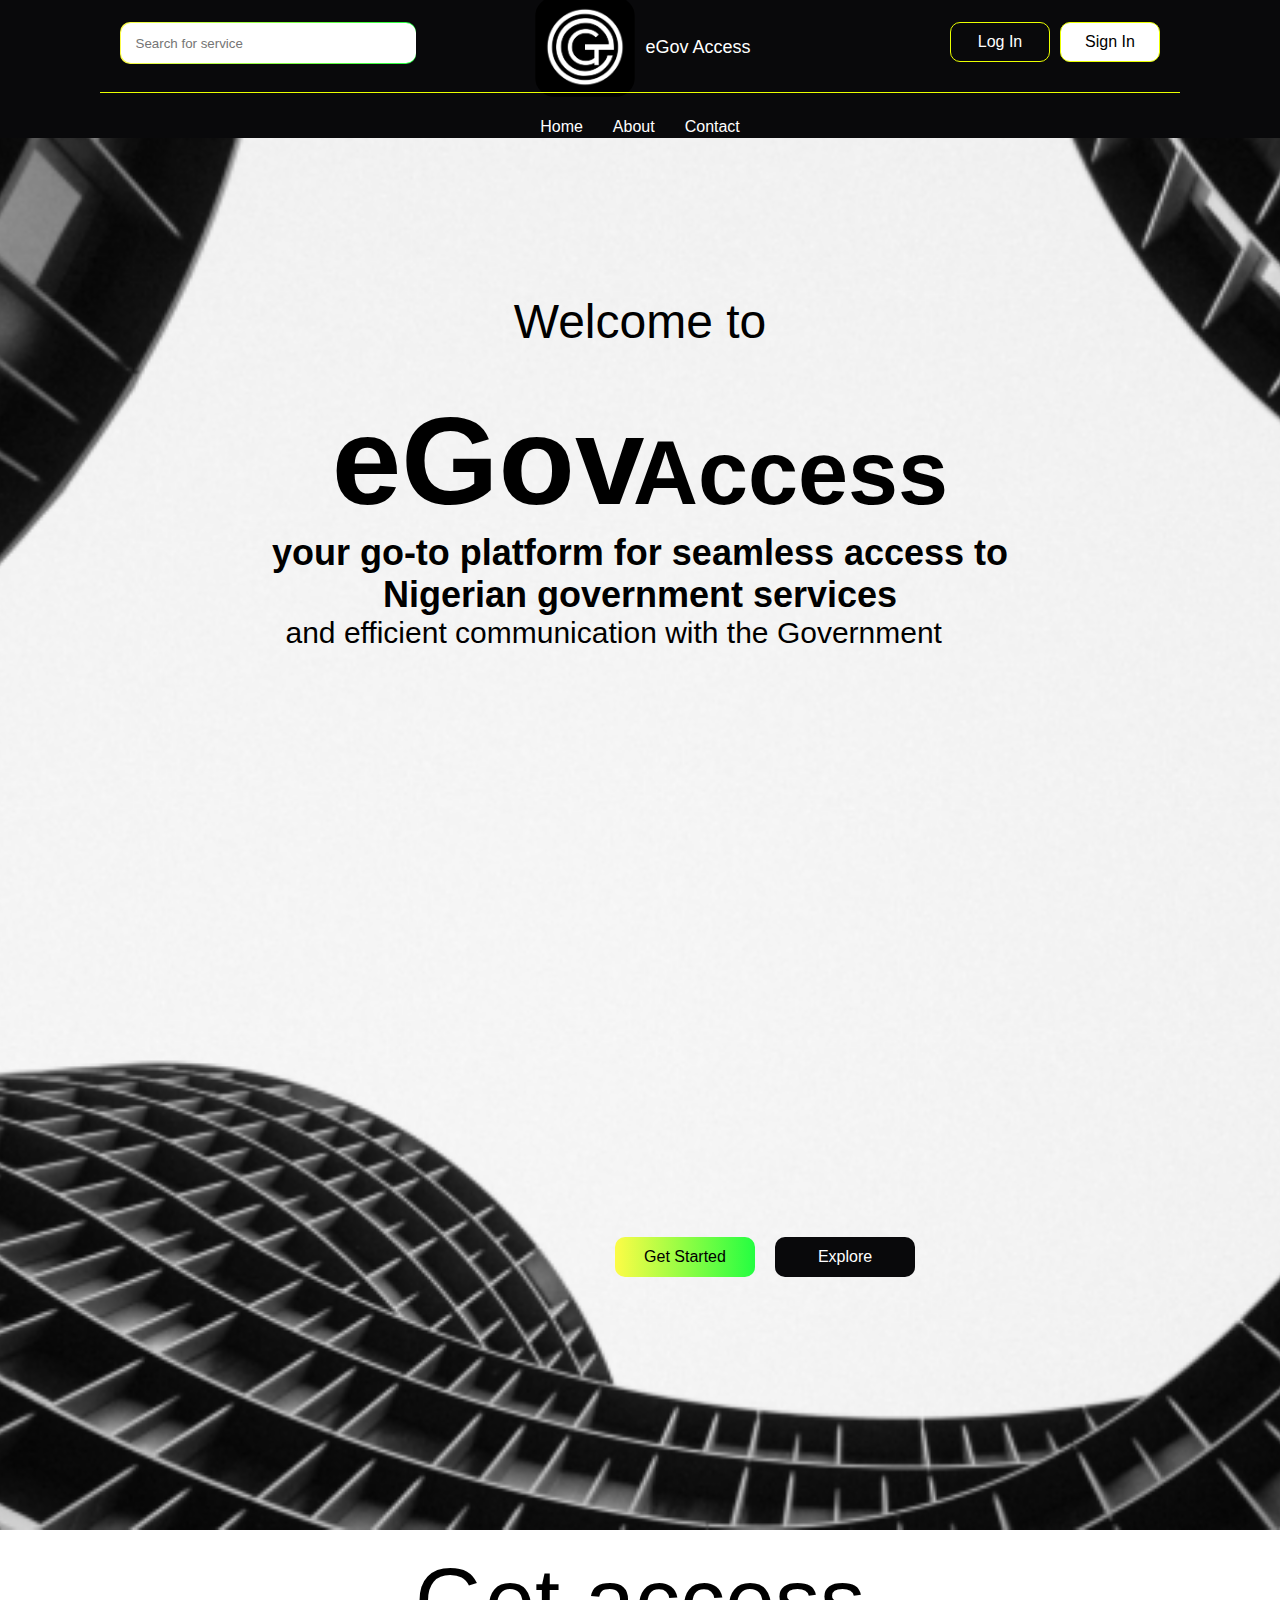
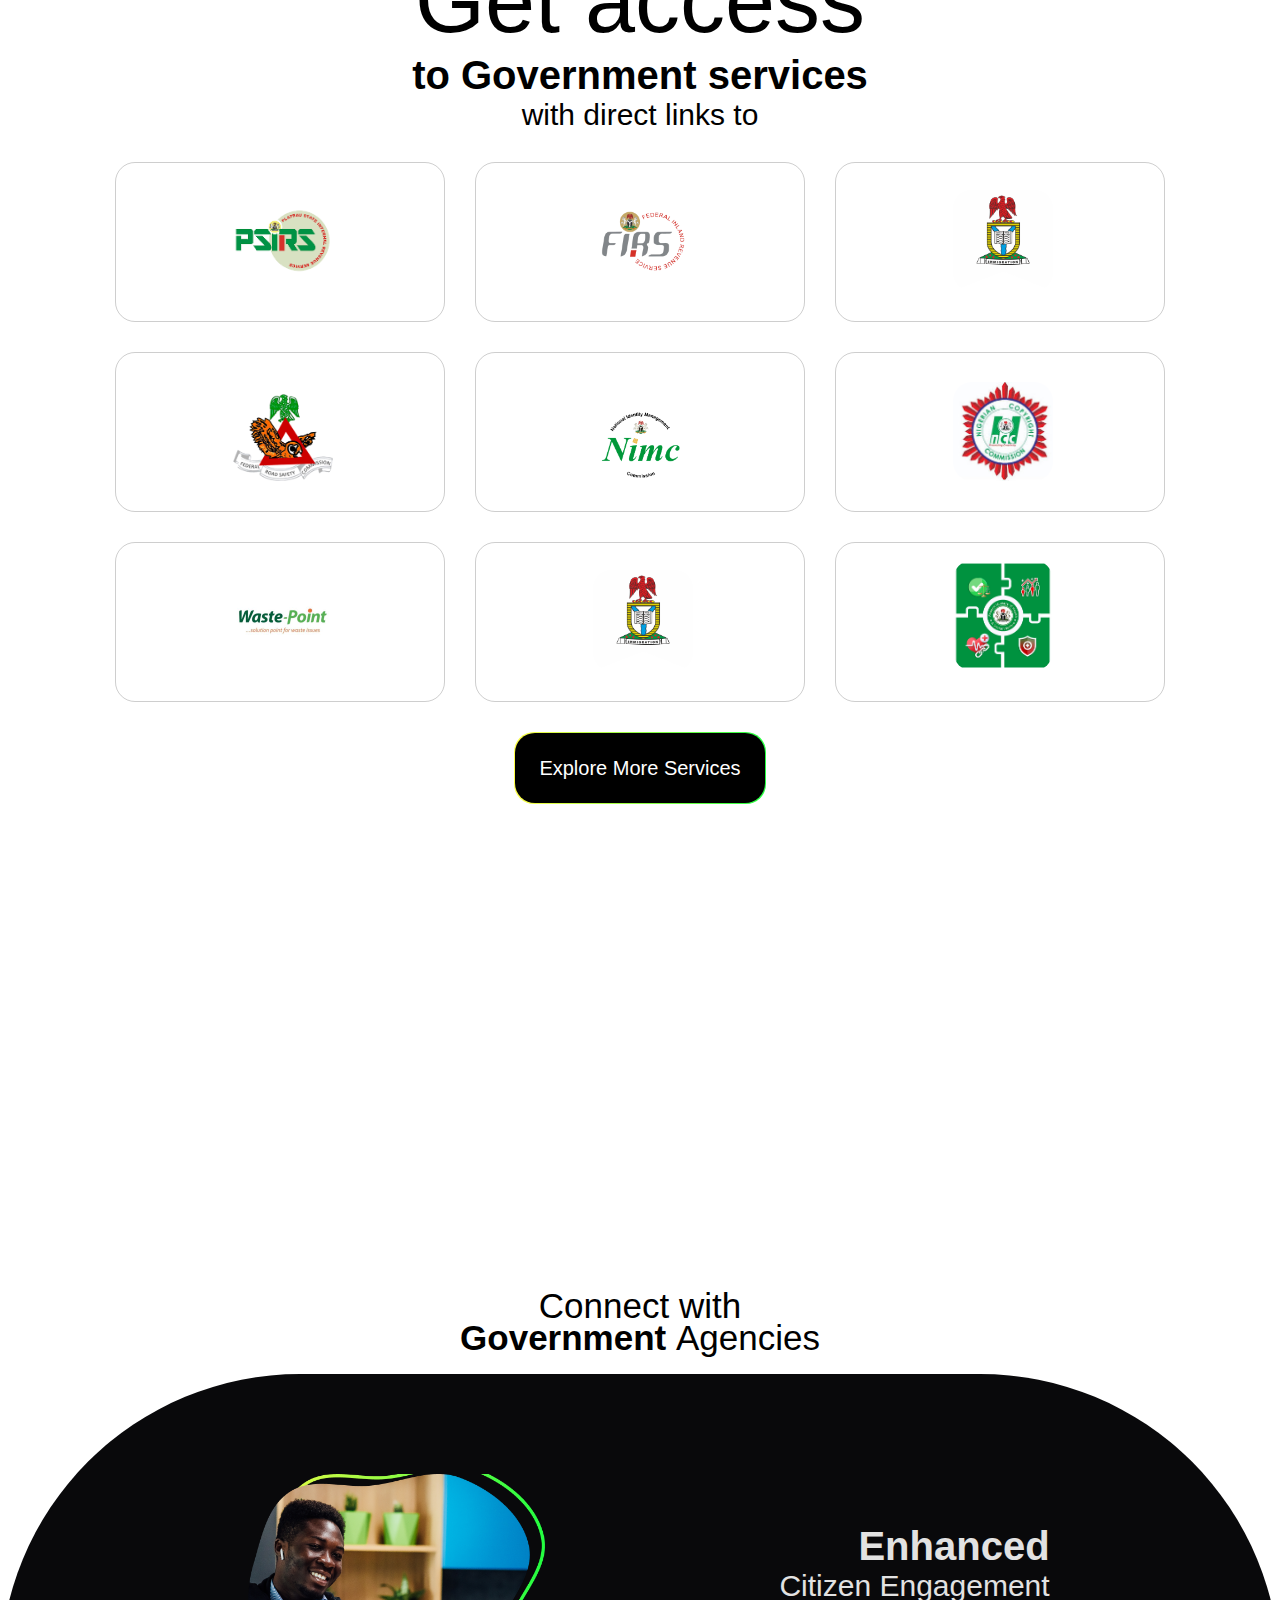
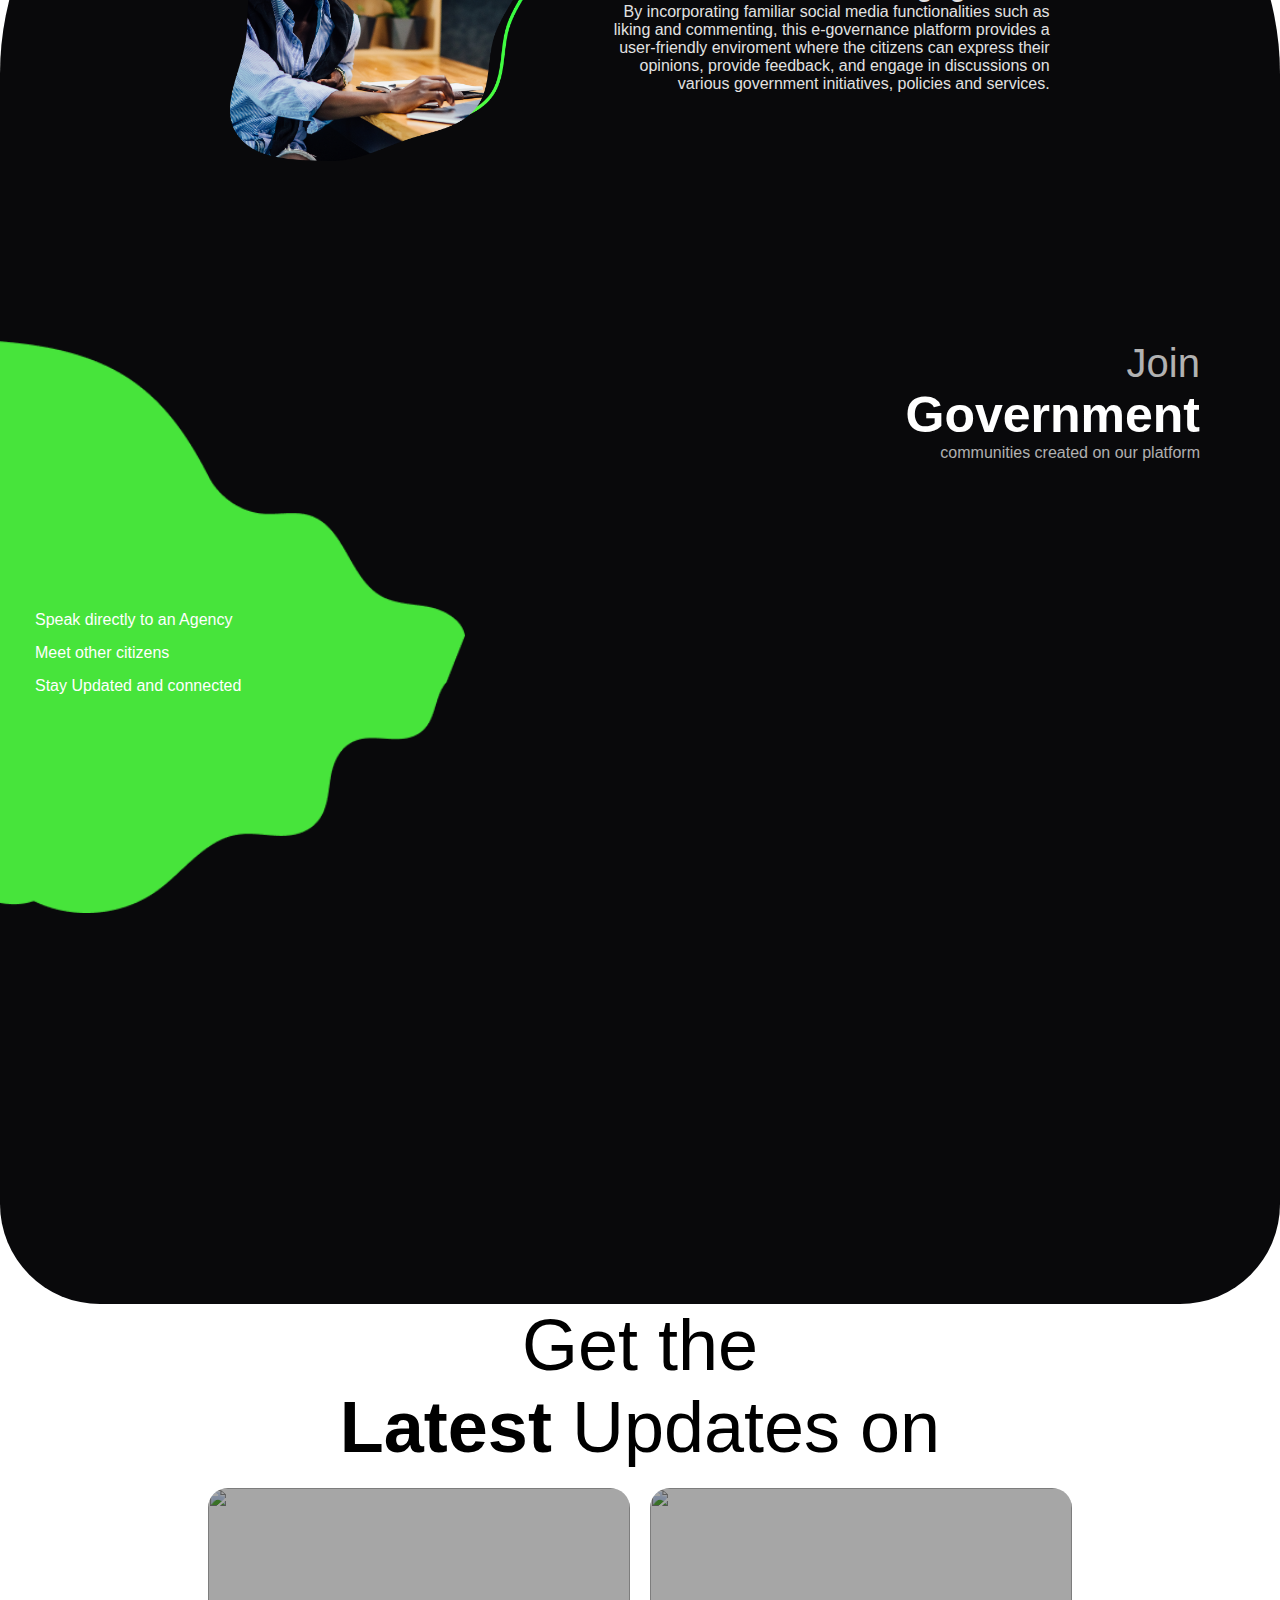
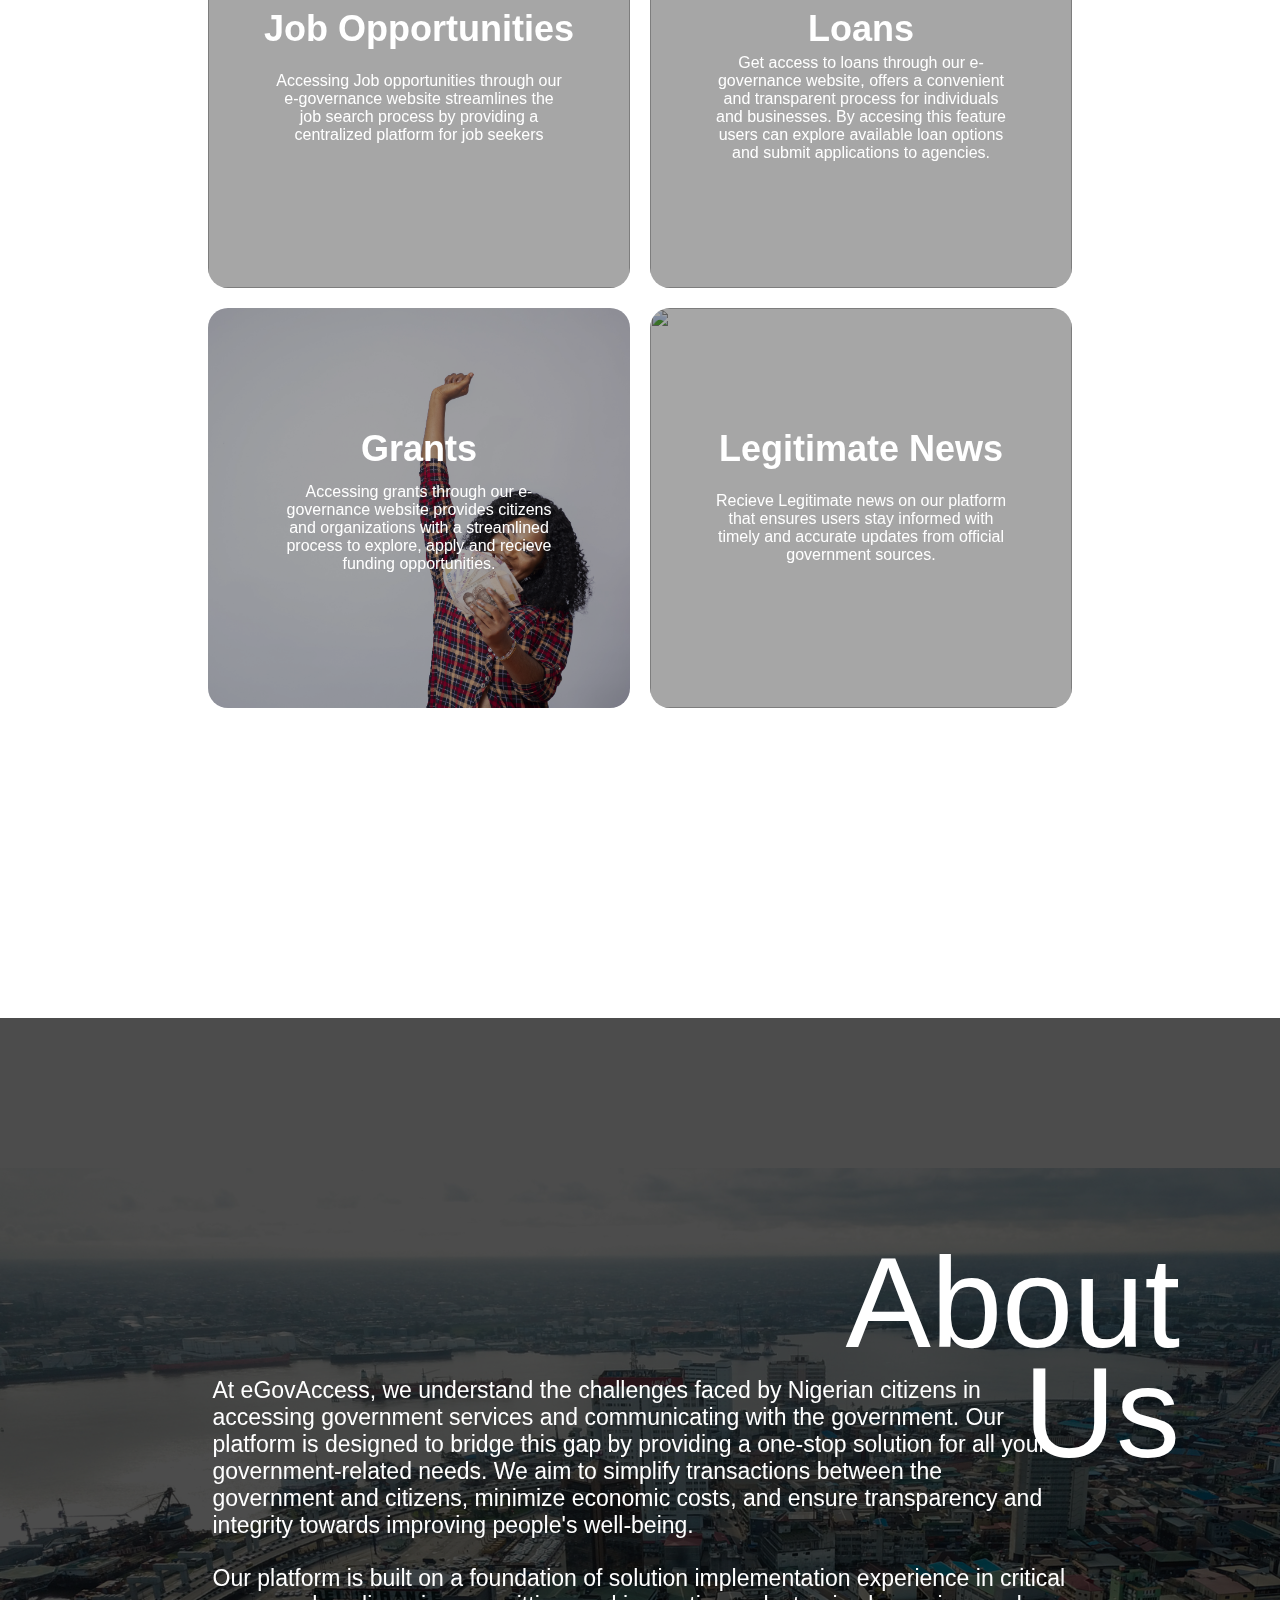
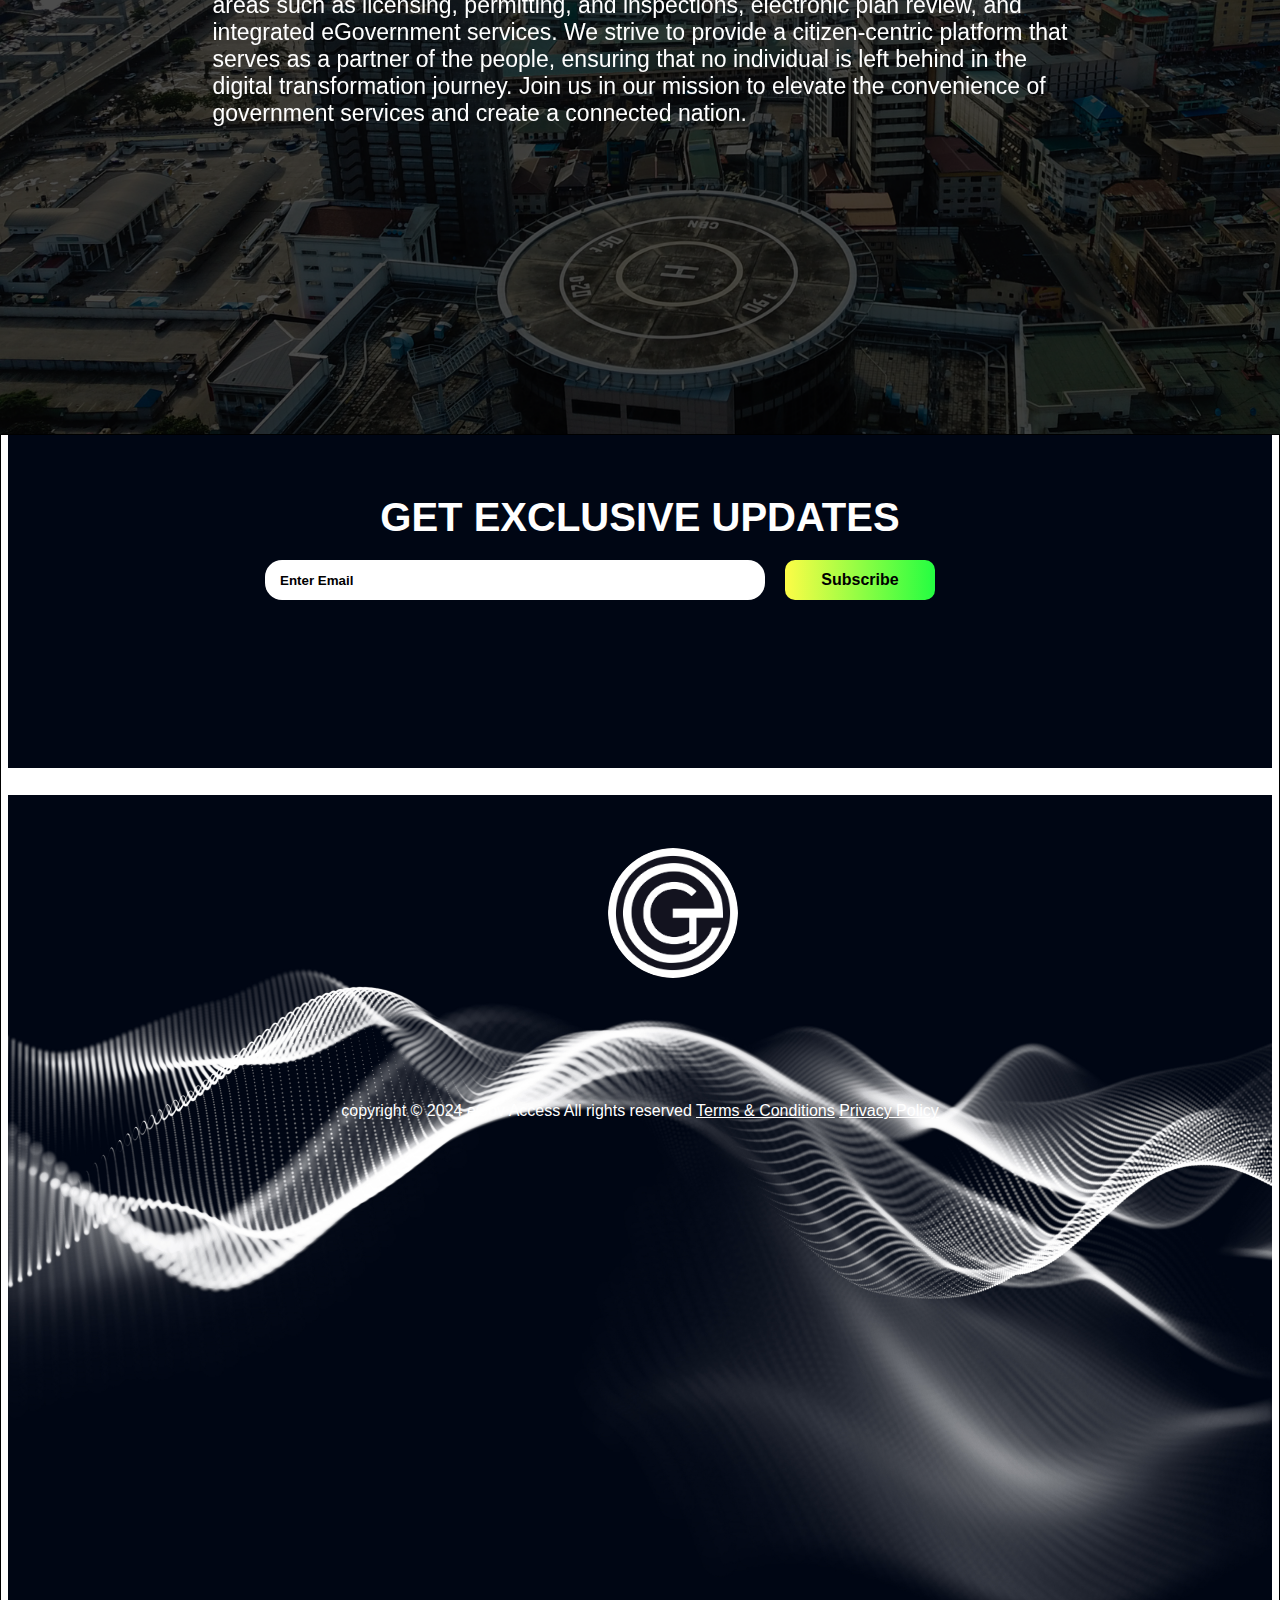
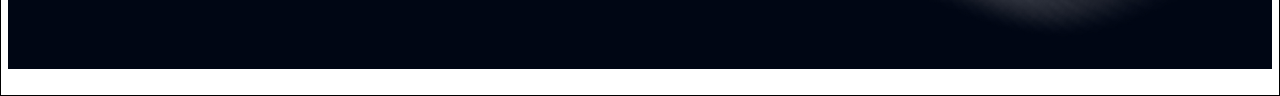
==== Landing Page/html/index.html @ ae871268 "Created EGov Access Version 1.0" ====
<!DOCTYPE html>
<html lang="en">
<head>
    <meta charset="UTF-8">
    <meta name="viewport" content="width=device-width, initial-scale=1.0">
    <title>egovaccess | Service & Information</title>
    <link rel="shortcut icon" type="image/jpg" href="/IMAGES/EGOVACCESS LOGO WHITE.png"/>
    <link rel="stylesheet" href="/Landing Page/css/style.css">
</head>
<body>
    <div>
        <div class="container d-grid">
            <header>
                <!-- <nav class="flex jc-c jc-sb align-c">
                    <div class="logo"><a href="#" class="flex jc-c align-c gap-1"><img src="/IMAGES/EGOVACCESS LOGO WHITE.png" alt="">eGov Accces</a></div>
                    <div class="navigation flex jc-c align-c jc-sa">
                        <ul class="wrap flex jc-c align-c">
                            <li><a href="login.html">Home</a></li>
                            <li><a href="#">About</a></li>
                            <li><a href="#">Contact</a></li>
                        </ul>
                    
                    <div class="flex">
                        <div class="nav-btn d-grid"><a href="login.html">Log In</a></div>
                        <div class="nav-btn d-grid"><a href="signup.html">Sign In</a></div>
                    </div>
                    </div>
                </nav> -->
                <nav class="flex flex-dir-c jc-c ">
                    <div class="flex jc-sb nav-i-wrapper">
                        <div class="search-cnt d-grid"><input placeholder="Search for service" type="search" name="" id=""></div>
                        <div class="logo-container z-1 flex jc-c align-c">
                            <img src="/IMAGES/EGOVACCESS LOGO WHITE.jpg" alt="" class="logon">
                            <div class="white logo-txt">eGov Access</div>
                        </div>
                        <div class="flex navigation">
                            <div class="nav-btn1 d-grid"><a href="login.html">Log In</a></div>
                            <div class="nav-btn d-grid"><a href="signup.html">Sign In</a></div>
                        </div>
                    </div>
                    <div class="navigation-li flex">
                        <ul class="flex jc-c align-c ul">
                            <li><a href="login.html">Home</a></li>
                            <li><a href="#">About</a></li>
                            <li><a href="#">Contact</a></li>
                        </ul>
                    </div>
                </nav>
            </header>
            <section class="d-grid">
                <div class="hero-section d-grid">
                    <div class="hero-section-text flex flex-dir-c align-c">
                        <h1 class="flex jc-c align-c">Welcome to</h1>
                        <span>
                            <span class="egov-text">eGov</span>
                            <span>Access</span>
                        </span>
                        <span class="sp"> your go-to platform for seamless access to Nigerian government services </span>
                        <p class="flex">
                            and efficient communication with the Government
                        </p>
                    </div>
                    <div class="hero-section-btns flex jc-c align-c">
                        <button class="get-started-btn bg-lg"><a href="/" class="deco-none black">Get Started</a></button>
                        <button class="explore-btn bg-b"><a href="/" class="deco-none white">Explore</a></button>
                    </div>
                </div>

            </section>
        </div> 
        <!-- services section edit -->
        <section class="service-section-wrapper flex flex-dir-c align-c">
            <div class="ss-text flex flex-dir-c align-c">
                <div>Get access</div>
                <div>to Government services</div>
                <div>with direct links to</div>
            </div>
            <div class="services-container">
                <a href="www.psirs.gov.ng">
                    <div class="wrap flex jc-c align-c">
                        <div class="logo-container">
                            <img src="/LOGOS/PSIRS.png" alt="">
                        </div>
                        <div class="text-container">Tax </div>
                    </div>
                </a>
                <a href="https://www.firs.gov.ng/">
                    <div class="wrap flex jc-c align-c">
                        <div class="logo-container">
                            <img src="/LOGOS/FIRS 2.png" alt="FIRS logo">
                        </div>
                        <div class="text-container">
                            Taxes and insurance Benefits
                        </div>
                    </div>
                </a>
                <a href="https://portal.immigration.gov.ng/">
                    <div class="wrap flex jc-c align-c">
                        <div class="logo-container">
                            <img src="/LOGOS/Immigration.png" alt="immigration logo">
                        </div>
                        <div class="text-container">
                           Passports and Travelling 
                        </div>
                    </div>
                </a>
                <a href="https://www.nigeriadriverslicence.org/">
                    <div class="wrap flex jc-c align-c">
                        <div class="logo-container">
                            <img src="/LOGOS/FRSC.png" alt="FRSC logo">
                        </div>
                        <div class="text-container">
                            Driving and Transport
                        </div>
                    </div>
                </a>
                <a href="https://nimc.gov.ng/">
                    <div class="wrap flex jc-c align-c">
                        <div class="logo-container">
                            <img src="/LOGOS/NIMC 1.png" alt="NIMC logo">
                        </div>
                        <div class="text-container">
                            Identity Management
                        </div>
                    </div>
                </a>
                <a href="">
                    <div class="wrap flex jc-c align-c">
                        <div class="logo-container">
                        <img src="/LOGOS/NCeRS 2.jpg" alt="NCeRS logo">
                        </div>
                        <div class="text-container">
                          &nbsp;  Publishing and Intellectual Property
                        </div>
                    </div>
                </a>
                <a href="www.wastepoint.com.ng">
                    <div class="wrap flex jc-c align-c">
                        <div class="logo-container">
                            <img src="/LOGOS/Waste Point.jpeg" alt="WELFARE logo">
                        </div>
                        <div class="text-container">
                            Waste Management
                        </div>
                    </div>
                </a>
                <a href="">
                    <div class="wrap flex jc-c align-c">
                        <div class="logo-container">
                            <img src="/LOGOS/Immigration.png" alt="">
                        </div>
                        <div class="text-container">
                            Lorem, ipsum.
                        </div>
                    </div>
                </a>
                <a href="https://health.gov.ng ">
                    <div class="wrap flex jc-c align-c">
                        <div class="logo-container">
                            <img src="/LOGOS/FEDERAL MINISTRY OF HEALTH & SOCIAL WELFARE 2.jpg" alt="federal ministry of health logo">
                        </div>
                        <div class="text-container">
                            Health Services
                        </div>
                    </div>
                </a>
            </div>
            <a href="#" class=" more-services-btn d-grid">
                <div class="d-grid">Explore More Services</div>
            </a>
        </section>
        <!-- connect with agencies -->
        <section class="connect-section-wrapper flex align-c flex-dir-c">
            <span class="flex flex-dir-c align-c">
                <span>Connect with</span>
                <span class="w-sp"><b>Government</b>&nbsp;Agencies</span>
            </span>
            <div class="connect-section-container flex flex-dir-c align-c white">
                <div class="b-i flex jc-sb">
                    <img src="/IMAGES/Blob 3.png" alt="" class="">
                    <div class="enhance-txt">
                        <p>Enhanced</p>
                        <p>Citizen Engagement</p>
                        <p>
                            By incorporating  familiar social media functionalities such as liking and commenting,
                            this e-governance platform provides a user-friendly enviroment where the citizens can express
                            their opinions, provide feedback, and engage in discussions on various government initiatives,
                            policies and services.
                        </p>
                    </div>
                </div>
                <div class="join-txt flex">
                    <div class="st">
                        <ul>
                            <li>Speak directly to an Agency</li>
                            <li>Meet other citizens</li>
                            <li>Stay Updated and connected</li>
                        </ul>
                        <img src="/IMAGES/image-pfoCUpLaM-transformed-transformed copy.png" alt="">
                    </div>
                    <div class="jt">
                        <p>Join</p>
                        <p>Government</p>
                        <p>communities created on our platform</p>
                    </div>
                </div>
            </div>
        </section>
        <section class="updates-section flex flex-dir-c align-c">
            <div class="updates-text">
                <div>Get the</div>
                <div><strong>Latest</strong> Updates on</div>
            </div>
            <div class="updates d-grid">
                <div class="updates-wrapper p-rel">
                    <img src="/IMAGES/shaking hands.jpeg" alt="" class="updates-img">
                    <div class="updates-t d-grid">
                        <div>
                            <span class="d-grid">Job Opportunities</span>
                            <p class="d-grid">
                                Accessing Job opportunities through our e-governance 
                                website streamlines the job search process by providing 
                                a centralized platform for job seekers
                            </p>
                        </div>
                    </div>    
                </div>
                <div class="updates-wrapper p-rel">
                    <img src="/IMAGES/loans.jpeg" alt="">
                    <div class="updates-t d-grid">
                        <div>
                            <span class="d-grid">Loans</span>
                            <p class="d-grid">
                                Get access to loans through our e-governance website,
                                offers  a convenient and transparent process for individuals
                                and businesses. By accesing this feature users can explore available
                                loan options and submit applications to agencies.
                            </p>
                        </div>
                    </div>
                </div>
                <div class="updates-wrapper p-rel">
                    <img src="/IMAGES/happy woman.jpeg" alt="">
                    <div class="updates-t d-grid">
                        <div>
                            <span class="d-grid">Grants</span>
                            <p class="d-grid">
                                Accessing grants through our e-governance website provides
                                citizens and organizations with a streamlined process to explore,
                                apply and recieve funding opportunities.
                            </p>
                        </div>
                    </div>
                </div>
                <div class="updates-wrapper p-rel">
                    <img src="/IMAGES/shaking hands.jpeg" alt="">
                    <div class="updates-t d-grid">
                        <div>
                            <span class="d-grid">Legitimate News</span>
                            <p class="d-grid">
                                Recieve Legitimate news on our platform that ensures users stay informed 
                                with timely and accurate updates from official government sources.
                            </p>
                        </div>
                    </div>
                </div>
            </div>
        </section>
        <section class="about-us-section">
            <div class="bg-d p-rel flex flex-dir-c align-c jc-c">
                <span>About Us</span>
                <p>At eGovAccess, we understand the challenges faced by Nigerian citizens in accessing 
                    government services and communicating with the government. Our platform is designed 
                    to bridge this gap by providing a one-stop solution for all your government-related needs. 
                    We aim to simplify transactions between the government and citizens, minimize economic costs, 
                    and ensure transparency and integrity towards improving people's well-being. 
                </p>
                <p>
                    Our platform is built on a foundation of solution implementation experience in critical areas 
                    such as licensing, permitting, and inspections, electronic plan review, and integrated eGovernment 
                    services. We strive to provide a citizen-centric platform that serves as a partner of the people, 
                    ensuring that no individual is left behind in the digital transformation journey. Join us in our mission 
                    to elevate the convenience of government services and create a connected nation.
                </p>
            </div>
        </section>
        <footer class="flex jc-c">
            <div class="footer-wrapper">
                <div class="sub flex flex-dir-c align-c">
                    <span>GET EXCLUSIVE UPDATES</span>
                    <div class="input">
                        <input type="email" name="" class="search-btn" placeholder="Enter Email">
                        <button class="get-started-btn bg-lg"><a href="/" class="deco-none black">Subscribe</a></button>
                    </div>
                </div>
                <div class="ft-i">
                    <img src="/IMAGES/EGOVACCESS LOGO WHITE.png" alt="">
                    <div class="footer-items d-grid">
                        <div class="li-i">
                            <ul class="flex li-s-t">
                                <li">copyright &copy; 2024 eGov Access All rights reserved</li>
                                <li"><a href="#" class="white">Terms & Conditions</a></li>
                                <li"><a href="#" class="white">Privacy Policy</a></li>
                            </ul>
                            </div>
                            <div class="hr-l">
                                <div class="hr-box"></div><div class="hr-line"></div>
                            </div>
                    </div>
                </div>
            </div>
        </footer>
    </div>    
    <script src="/Landing Page/javascript/app.js"></script>
</body>
</html>
---- Landing Page/css/style.css ----
@import url("utility.css");
* {
    padding: 0;
    margin: 0;
    box-sizing: border-box;
    /* outline: 1px solid red; */
}
:root {
    --bg-dark :#09090b;
    --bg-green: linear-gradient(90deg, #FDFC47 0%, #24FE41 100%);
    --hov-green: #EAFF00;
    --e-govWhite : white;
    --e-govBlack : rgb(0, 0, 0) ;
    --font-family:"Inter",sans-serif;

}
html {
    font-size: 62.5%;
}
body {
    font-size: 1.6rem;
    font-family: var(--font-family);
}
 header {
    padding: 0.2rem 10rem;
    background-color: var(--bg-dark);
    width: 100vw;
    /* height: 11rem; */
    position: fixed;
    top: 0;
    z-index: 100;
}
nav {
    gap: 2.5rem;
}
nav a {
    text-decoration: none;
    color: var(--e-govWhite);
}
nav li {
    list-style-type:none;
}
.search-cnt {
    height: 4.2rem;
    width: 29.6rem;
    background: var(--bg-green);
    border-radius: 1rem;
}
.search-cnt input {
    border-radius: 1rem;
    outline: none;
    border: none;
    height: 4rem;
    width: 29.5rem;
    text-indent: 1.5rem;
    color: black;
}
.search-cnt input:focus{
    background-color: black;
    color: white;
}
.logo-container  {
    gap: 1rem;
    width: 25rem;
    height: 5rem;
    /* z-index: -1; */
    margin-left: -8rem;
}
.logo-txt {
    font-size: 1.8rem;

}
.navigation {
    gap: 1rem;
}
.navigation div:last-child {
    background: var(--e-govWhite);
   
}
.navigation div:last-child a{
    color: var(--e-govBlack);
}
.nav-btn1:hover{
    background-color: var(--hov-green);
}
.nav-btn1:hover a {
    color: black;
}
.nav-btn:hover {
    background: var(--hov-green);
}
.navigation div {
    border: 1px solid var(--hov-green);
    border-radius: 1rem;
    width: 10rem;
    height: 4rem;
}
.navigation-li ul {
    width: 100%;
    gap: 3rem;
    font-weight: 400;
}
.nav-i-wrapper {
    border-bottom: 1px solid var(--e-govWhite);
    padding: 2rem;
}
header:hover .nav-i-wrapper {
    border-bottom: 1px solid var(--hov-green);
}
.container {
    background-image: url("/IMAGES/Main\ Background.jpg");
    background-size:cover;
    background-position:center;
    /* height: 130vh; */
    /* max-width: 100vw; */
}
.hero-section {
    height: 170vh;
    max-width: 100vw;
}

.hero-section-text h1 {
    font-weight: 400;
    font-size: 4.8rem;
    margin-bottom: 4rem;
}
/* .hero-section-text span {
     letter-spacing: -0.4rem;
} */
.hero-section-text span:first-child {
    font-weight: 700;
    font-size: 12.5rem;
}
.hero-section-text span:last-child {
    font-weight: 700;
    font-size: 9rem;
    margin-left: -1.6rem;
}
.sp {
    font-size: 3.6rem;
    font-weight: 700;
    width: 76rem;
    text-align: center;
}

.hero-section-text p:last-child {
    /* margin-top: -2rem; */
    font-size: 3rem;
    width: 70.9rem;
}
.hero-section-btns {
    gap: 2rem;
    width: 30rem;
    margin-left: 25rem;
    margin-bottom: -4rem;
}
.hero-section-btns button{
    width: 15rem;
    height: 4rem;
    border: none;
    border-radius: 1rem;
}
button a {
    font-weight: 500;
    font-size: 1.6rem;
    font-family: var(--font-family);
}
.service-section-wrapper {
    height: 140vh;
    max-width: 100vw;
    padding: 2rem 4rem;
    gap: 3rem;
}
.logo-container img {
    width: 10rem;
    border-radius: 2rem;
    background-color: white;
}
.services-container {
    display:grid;
    grid-template-columns: repeat(3,1fr);
    gap: 3rem;
  
}
.ss-text div:first-child {
    font-size: 9rem;
}
.ss-text div:nth-child(2) {
    font-size: 4rem;
    font-weight: 600;
}
.ss-text div:last-child {
    font-size: 3rem;
    font-weight: 500;
}
.services-container .wrap{
    border: 1px solid rgba(22, 22, 22, 0.212);
    padding: 1rem;
    border-radius: 2rem;
    position: relative;
    height: 16rem;
    width: 33rem;
    transition: all 2s ease-in-out;
    overflow: hidden;
}
.wrap img {
    position: absolute;
    bottom: 3rem;
    left: 11.7rem;
    transition: all 1s ease-in-out;
}

.text-container {
    position: absolute;
    width: 20rem;
    left: 25rem;
    color:rgba(0, 0, 0, 0) ;
    transition: all 1s ease-in-out;
    text-align: center;
    font-weight: 500;
}
.wrap:hover {
    background: var(--bg-green);
    transition: all 1.5s ease-in-out;
}
.wrap:hover .text-container {
    width: 20;
    left: 10rem;
    color:rgba(0, 0, 0, 0.87) ; 
}
.wrap:hover img {
    left: 1rem;
}
.more-services-btn {
    text-decoration: none;
    color:white ;
    background: var(--bg-green); 
    width: 25.2rem;
    height: 7.2rem;
    transition: all .7s ease-in-out;
    
}
.more-services-btn, .more-services-btn div {
    border-radius: 2rem;
}
.more-services-btn div {
    width: 25rem;
    height: 7rem;
    font-size: 2rem;
    background-color: black;  
    font-weight: 500;
    transition: all .7s ease-in-out;
    
}
.more-services-btn:hover div {
    background: inherit;
    color: black;
}

.connect-section-wrapper {
    min-height: 150vh;
    max-width: 100vw;
    padding-top: 10rem;
}
.connect-section-wrapper span{
    display: flex;
    font-size: 3.5rem;
    line-height: 3.2rem;
}
.connect-section-container {
    background-color: var(--bg-dark);
    width: 100%;
    min-height: 170vh;
    margin-top:2rem ;
    border-radius: 30rem 30rem 10rem 10rem;
}
.b-i {
    width: 64%;
    /* height: 35rem; */
    margin-top: 10rem;
    text-align: right;
    background-image: url("/IMAGES/Blob\ Stroke.png");
    background-repeat: no-repeat;
    background-size: 30rem;
    background-position-y: -1rem;
    background-position-x:1.5rem ;
   
}
.b-i img{
    width: 30rem;
}
.enhance-txt {
    position: relative;
    top: 5rem;
    width: 55%;
    color: #e2e2e2;
}
.enhance-txt p:first-child{
  font-size: 4rem;
  font-weight: 600;
}
.enhance-txt p:nth-child(2){
    font-size: 3rem;
    font-weight: 400;
}
.join-txt {
    position: relative;
    top: 18rem;
    right: 1rem;
}
.st {
    width: 114rem;
    height: 60rem;
    background-image: url("/IMAGES/Green Blob.jpg");
    background-repeat: no-repeat;
    background-size: 55rem;
    background-position-x:-5rem;
    position: relative;
    right: 9.5rem;
}
.st img {
    width: 45rem;
    position: relative;
    left: 25rem;
    top: 5rem;
}
.jt p{
    text-align: right;
    margin-left: -35rem;
    color: rgba(255, 255, 255, 0.685);
}
.jt p:first-child {
    font-size: 4rem;
}
.jt p:nth-child(2) {
    font-size: 5rem;
    color: var(--e-govWhite);
    font-weight: 600;
}
.st ul {
    list-style-type: none;
    position: relative;
    top: 27rem;
    left: 7rem;
    display: flex;
    flex-direction: column;
    gap: 1.5rem;
}
.updates-section{
    height: 146vh;
}
.updates-text {
    font-size: 7.2rem;
    text-align: center;
}
.updates {
    grid-template-columns: repeat(2,1fr);
    padding: 2rem 4rem;
    gap: 2rem;
}
.updates-wrapper {
    width: 42.2rem;
    height: 40rem;
    text-align: center; 
    overflow: hidden;
    border-radius: 2rem;
    cursor: pointer;
    z-index: 1;
}
.updates-wrapper img {
    object-fit: cover;
    width: inherit;
    height: inherit;
    transition: all 1s ease-in-out;
}

.updates-t {
    gap: 1rem;
    position:absolute;
    top: 0;
    color: white;
    backdrop-filter: brightness(65%);
    width: inherit;
    height: inherit;
    transition: all 1s ease-in-out;
}
.updates-wrapper:hover {
    box-shadow: 0rem 0rem 1rem rgba(0, 0, 0, 0.658);
}
.updates-wrapper:hover img {
    scale: 1.06;
}
.updates-wrapper:hover .updates-t {
    backdrop-filter: brightness(45%);
}
.updates-t div:first-child {
    height: inherit;
    width: inherit;
    display: flex;
    flex-direction: column;
    justify-content: center;
    align-items: center;
}
.updates-t span {
    width: 32rem;
    height: 4rem;
    font-size: 3.6rem;
    font-weight: 700;
}
.updates-t p{
    width: 29rem;
    height: 12rem;
}
.about-us-section {
    height: 101.62rem;
    background-image: url("/IMAGES/lagosNigeria.jpeg");
    background-size:153.9rem;
    background-repeat: no-repeat;
    background-position-y:15rem ;
}
.bg-d {
    height:inherit;
    backdrop-filter: brightness(30%);
    color: var(--e-govWhite);
    padding: 4rem ;
}
.bg-d span {
    font-size: 12.8rem;
    position: absolute;
    top: 23rem;
    right: 10rem;
    width: 38.5rem;
    line-height: 11rem;
    text-align: right;
}
.bg-d p:first-of-type{
    width:85.5rem ;
    height: 28.8rem;
    font-size:2.3rem;
    margin-top: 25rem;
  
}
.bg-d p:last-of-type {
    width: 85.5rem ;
    height: 36rem;
    font-size:2.3rem;
    margin-top: -10rem;
}
.bg-d p {
    text-align: left;
}
footer {
    min-height: 90vh;
    border: 1px solid black;
}
.sub {
    height: 37vh;
    width: 98.8vw;
   background-image: url("/IMAGES/3d-abstract-cyber-background-with-flowing-particles-design.jpg");
    padding: 4rem 0rem;
}
.sub span {
    color: var(--e-govWhite);
    font-size: 4rem;
    padding: 2rem;
    font-weight: 600;
}
.input {
    margin-right: 8rem;
    display: flex;
    gap: 2rem;

}
.input input {
    height:4rem;
    width: 50rem;
    border: none;
    text-indent: 1.5rem;
    border-radius: 1.7rem;
    outline: none;
}
.input input::placeholder {
    color: black;
    font-weight: 600;
    font-family: var(--font-family);
}
.input button {
    border: none;
    width: 15rem;
    height: 4rem;
    border-radius: 1rem;
}
.input button a {
    font-weight: 700;
}
.ft-i {
    height: calc(140vh - 37vh);
    background-image: url("/IMAGES/3d-abstract-cyber-background-with-flowing-particles-design.jpg");
    background-repeat: no-repeat;
    background-position: center;
    background-size: 99vw;
}

footer img {
    width: 13rem;
    background-color: #13131f;
    border-radius: 50%;
    position: relative;
    left: 60rem;
    top: 8rem;
}
.footer-items {
    position: relative;
    top: 20rem;
    color:var(--e-govWhite);
}
.hr-box {
    width: 1rem;
    height: 1rem;
    color: white;
}
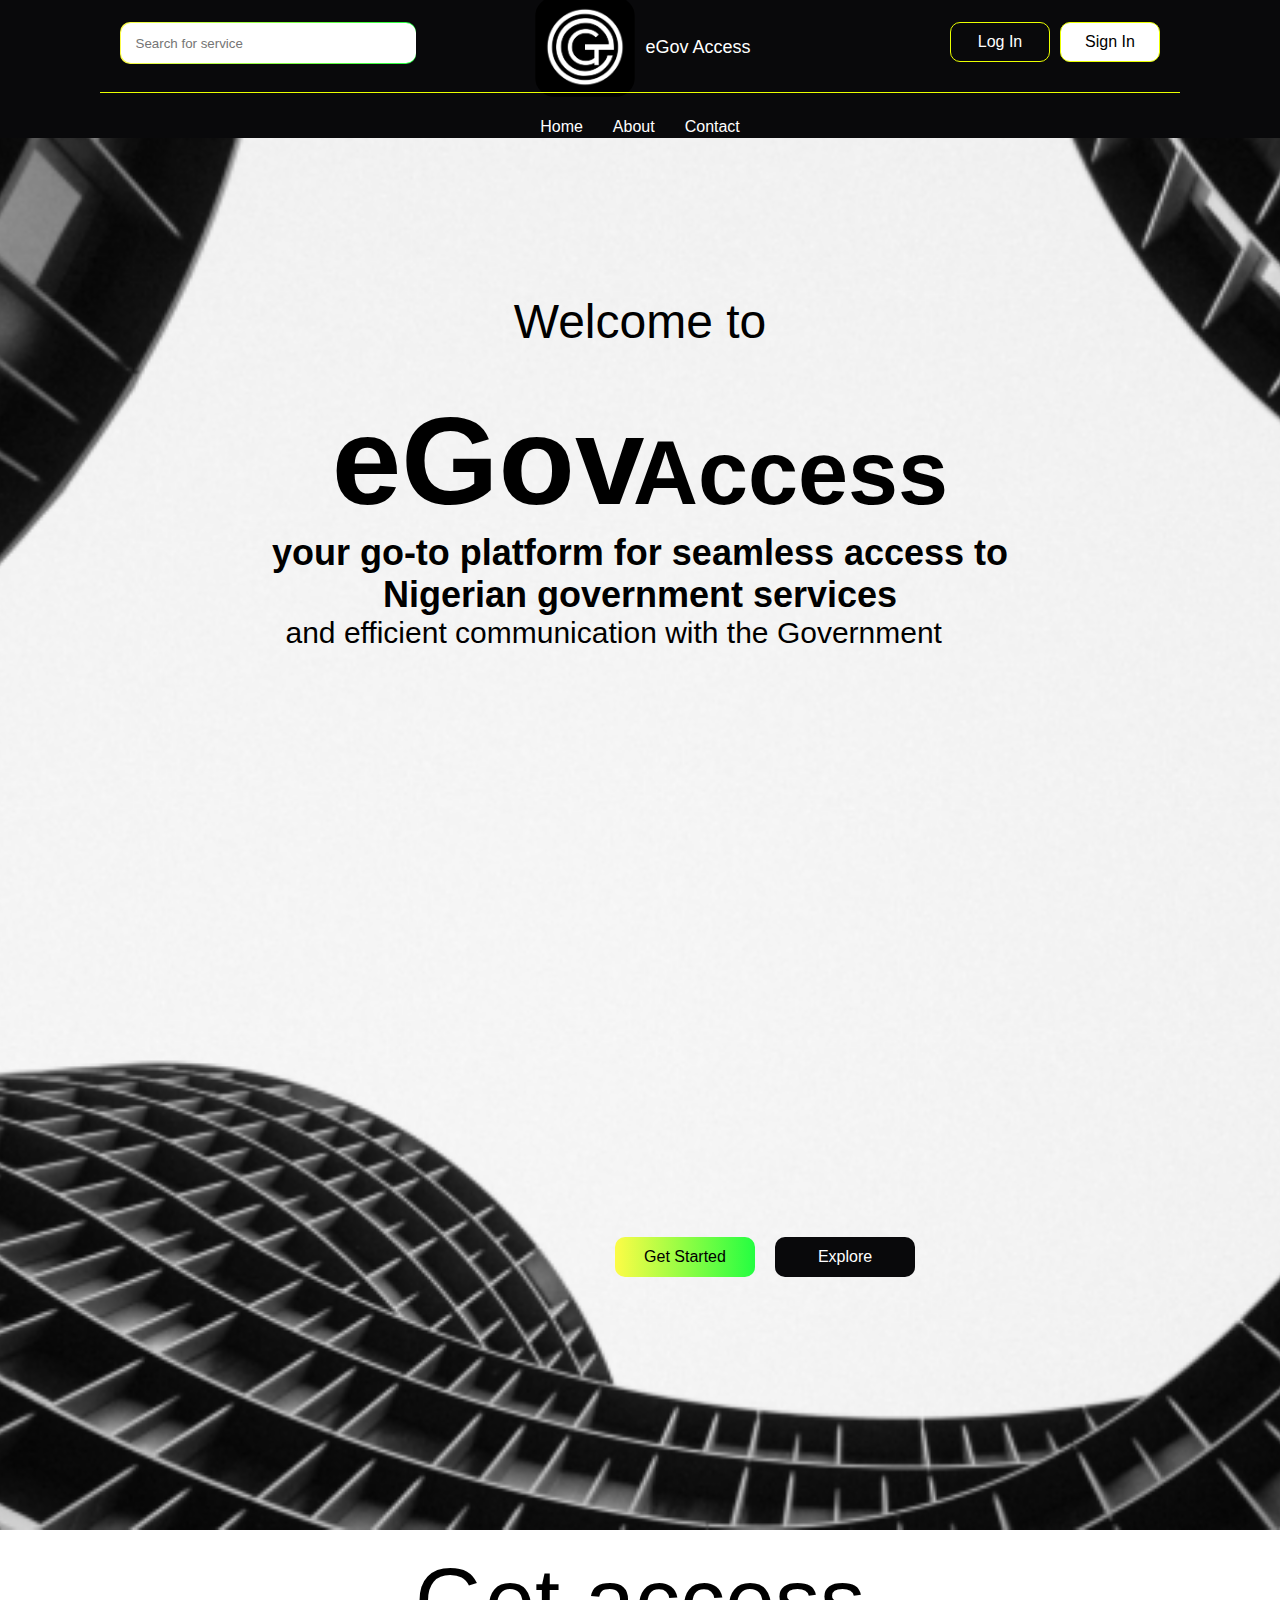
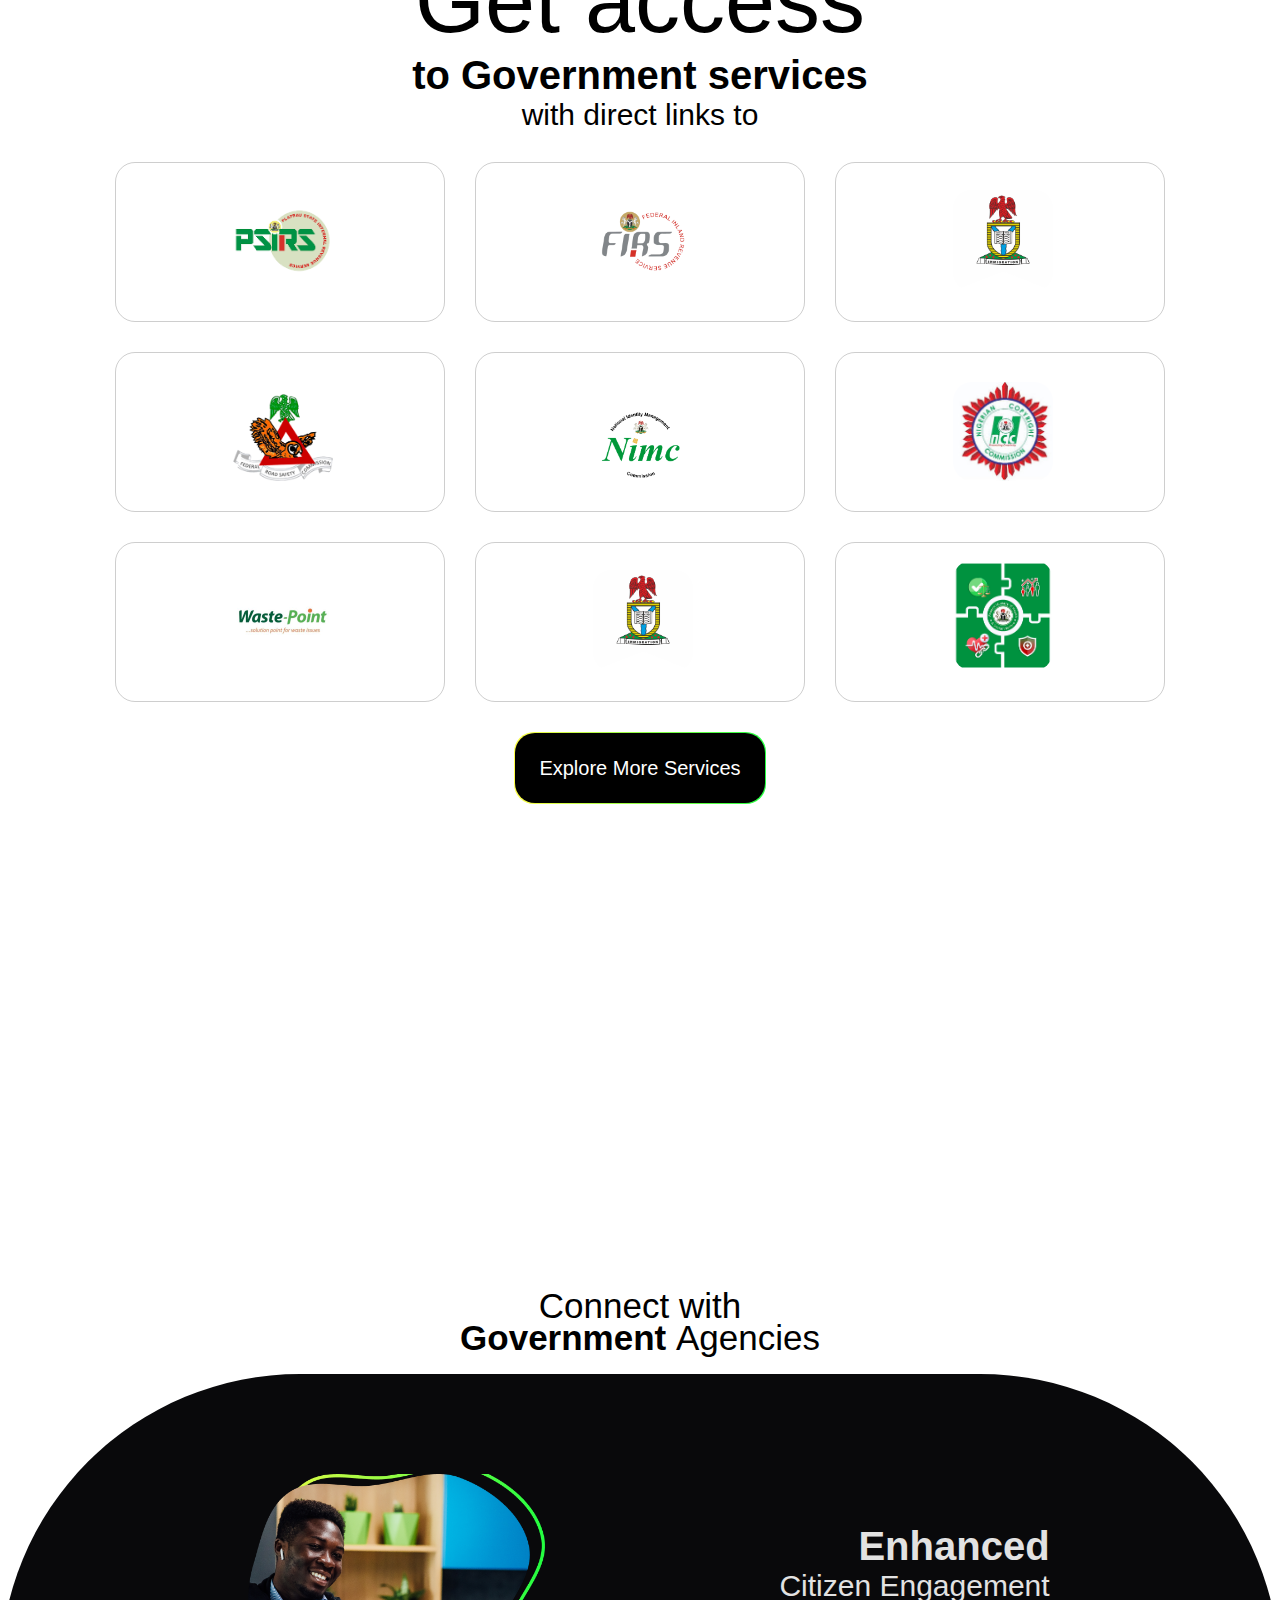
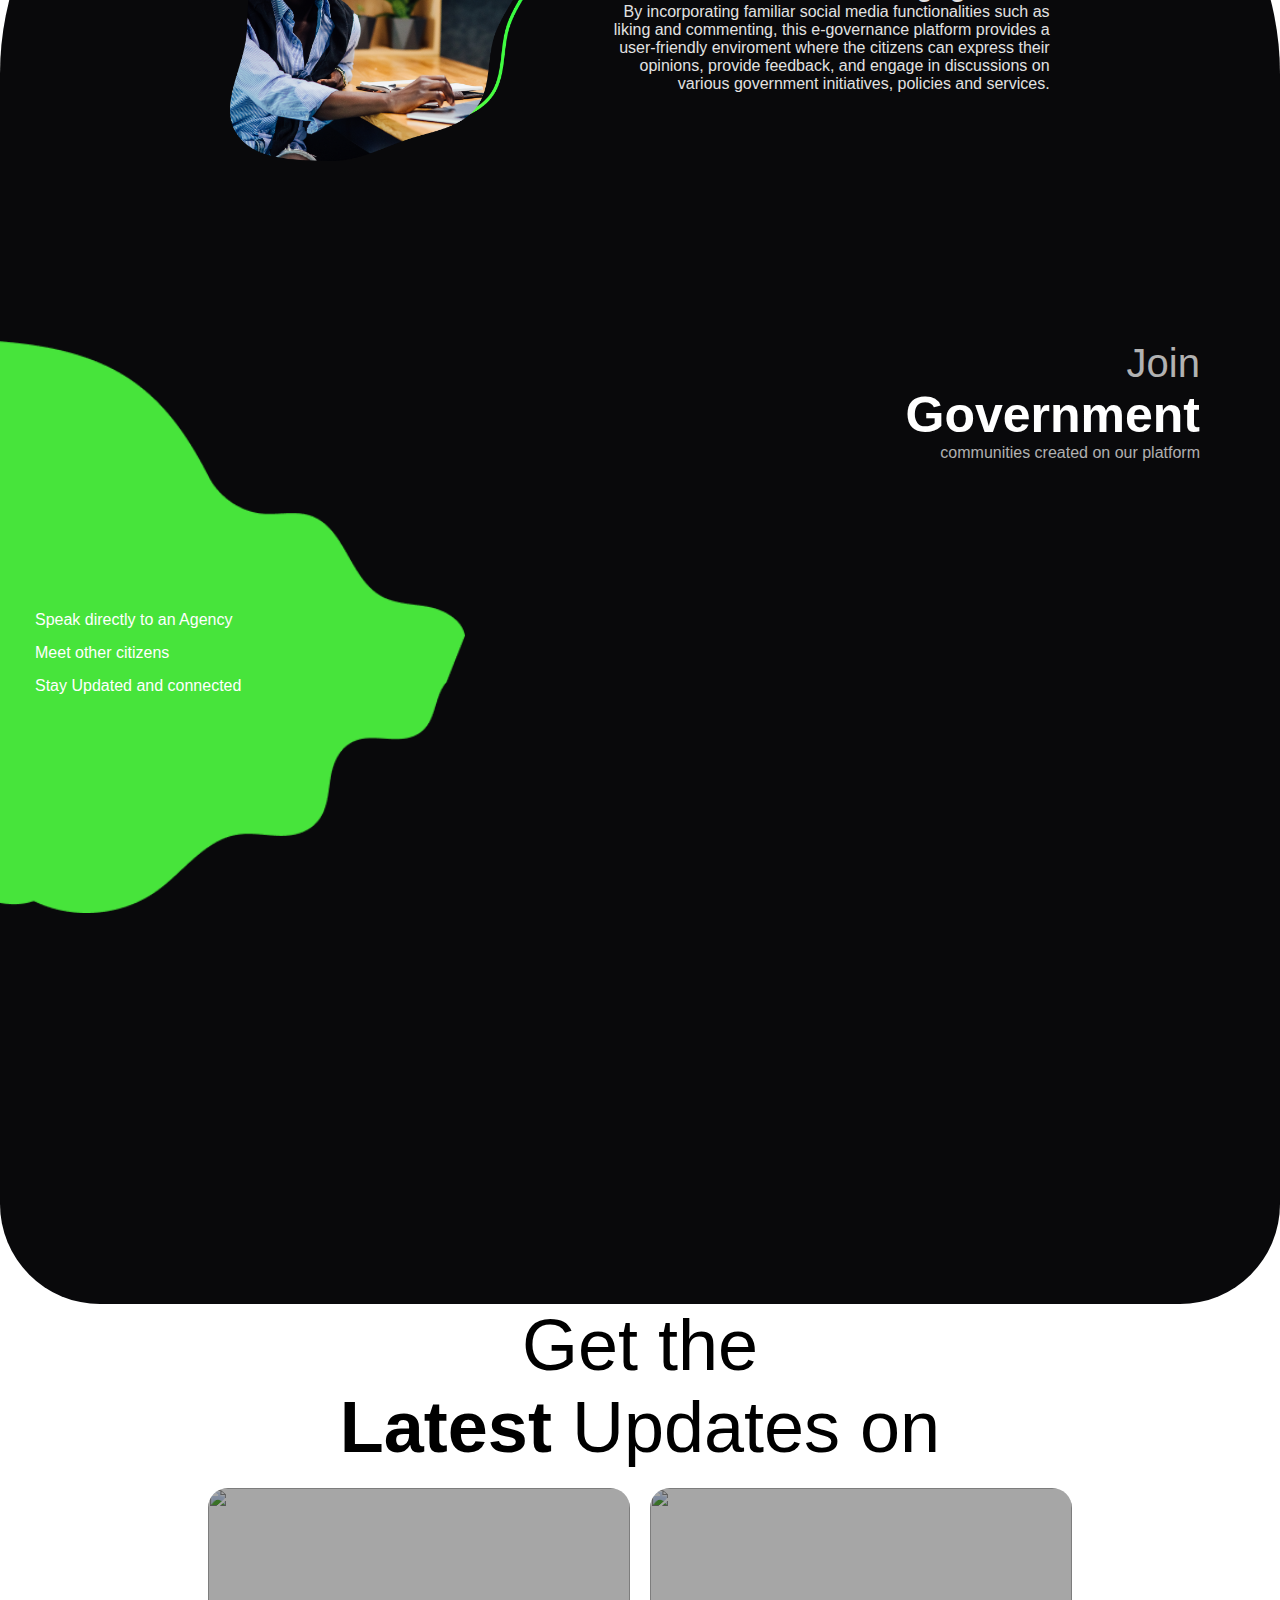
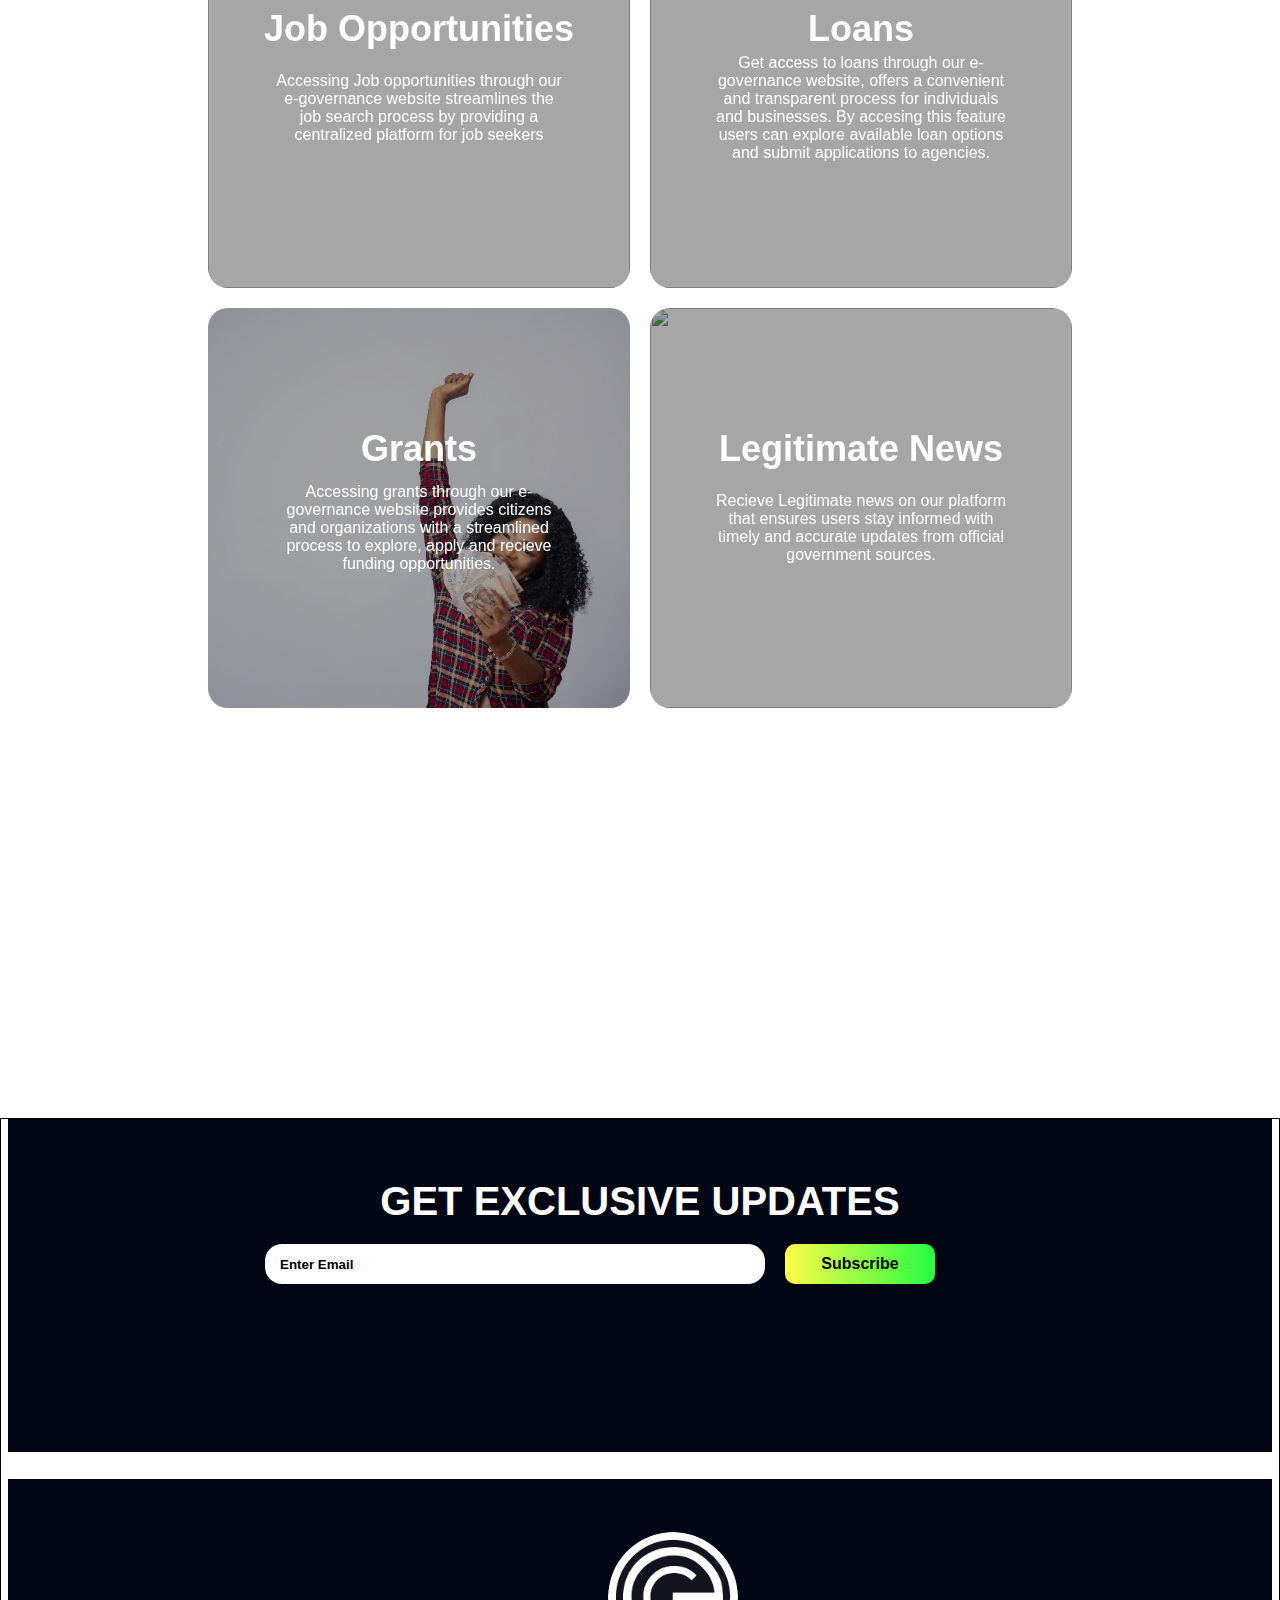
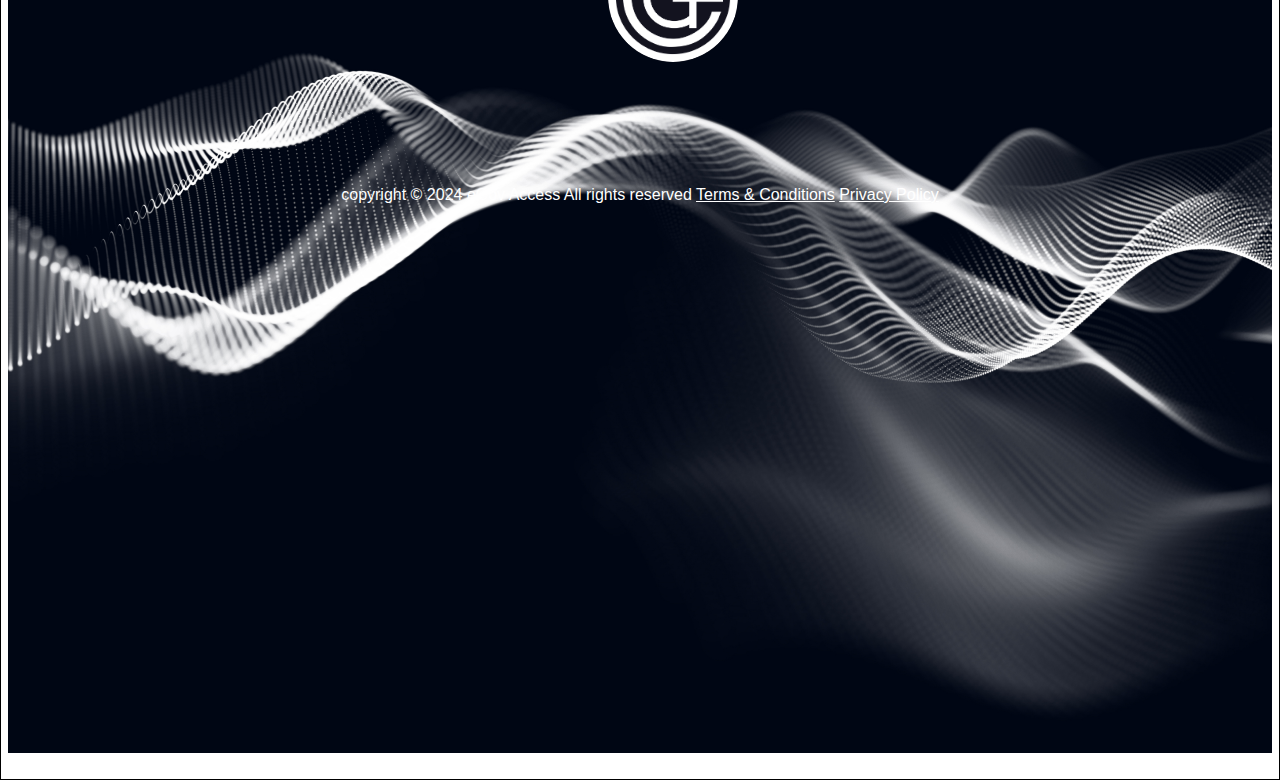
==== commit 360e056c: "changed js file directory" ====
--- a/Landing Page/html/index.html
+++ b/Landing Page/html/index.html
@@ -267,7 +267,7 @@
             </div>
         </section>
         <section class="about-us-section">
-            <div class="bg-d p-rel flex flex-dir-c align-c jc-c">
+            <!-- <div class="bg-d p-rel flex flex-dir-c align-c jc-c">
                 <span>About Us</span>
                 <p>At eGovAccess, we understand the challenges faced by Nigerian citizens in accessing 
                     government services and communicating with the government. Our platform is designed 
@@ -282,7 +282,7 @@
                     ensuring that no individual is left behind in the digital transformation journey. Join us in our mission 
                     to elevate the convenience of government services and create a connected nation.
                 </p>
-            </div>
+            </div> -->
         </section>
         <footer class="flex jc-c">
             <div class="footer-wrapper">
--- a/Landing Page/css/style.css
+++ b/Landing Page/css/style.css
@@ -412,8 +412,8 @@
     height: 12rem;
 }
 .about-us-section {
-    height: 101.62rem;
-    background-image: url("/IMAGES/lagosNigeria.jpeg");
+    height: 10rem;
+    /* background-image: url("/IMAGES/lagosNigeria.jpeg"); */
     background-size:153.9rem;
     background-repeat: no-repeat;
     background-position-y:15rem ;
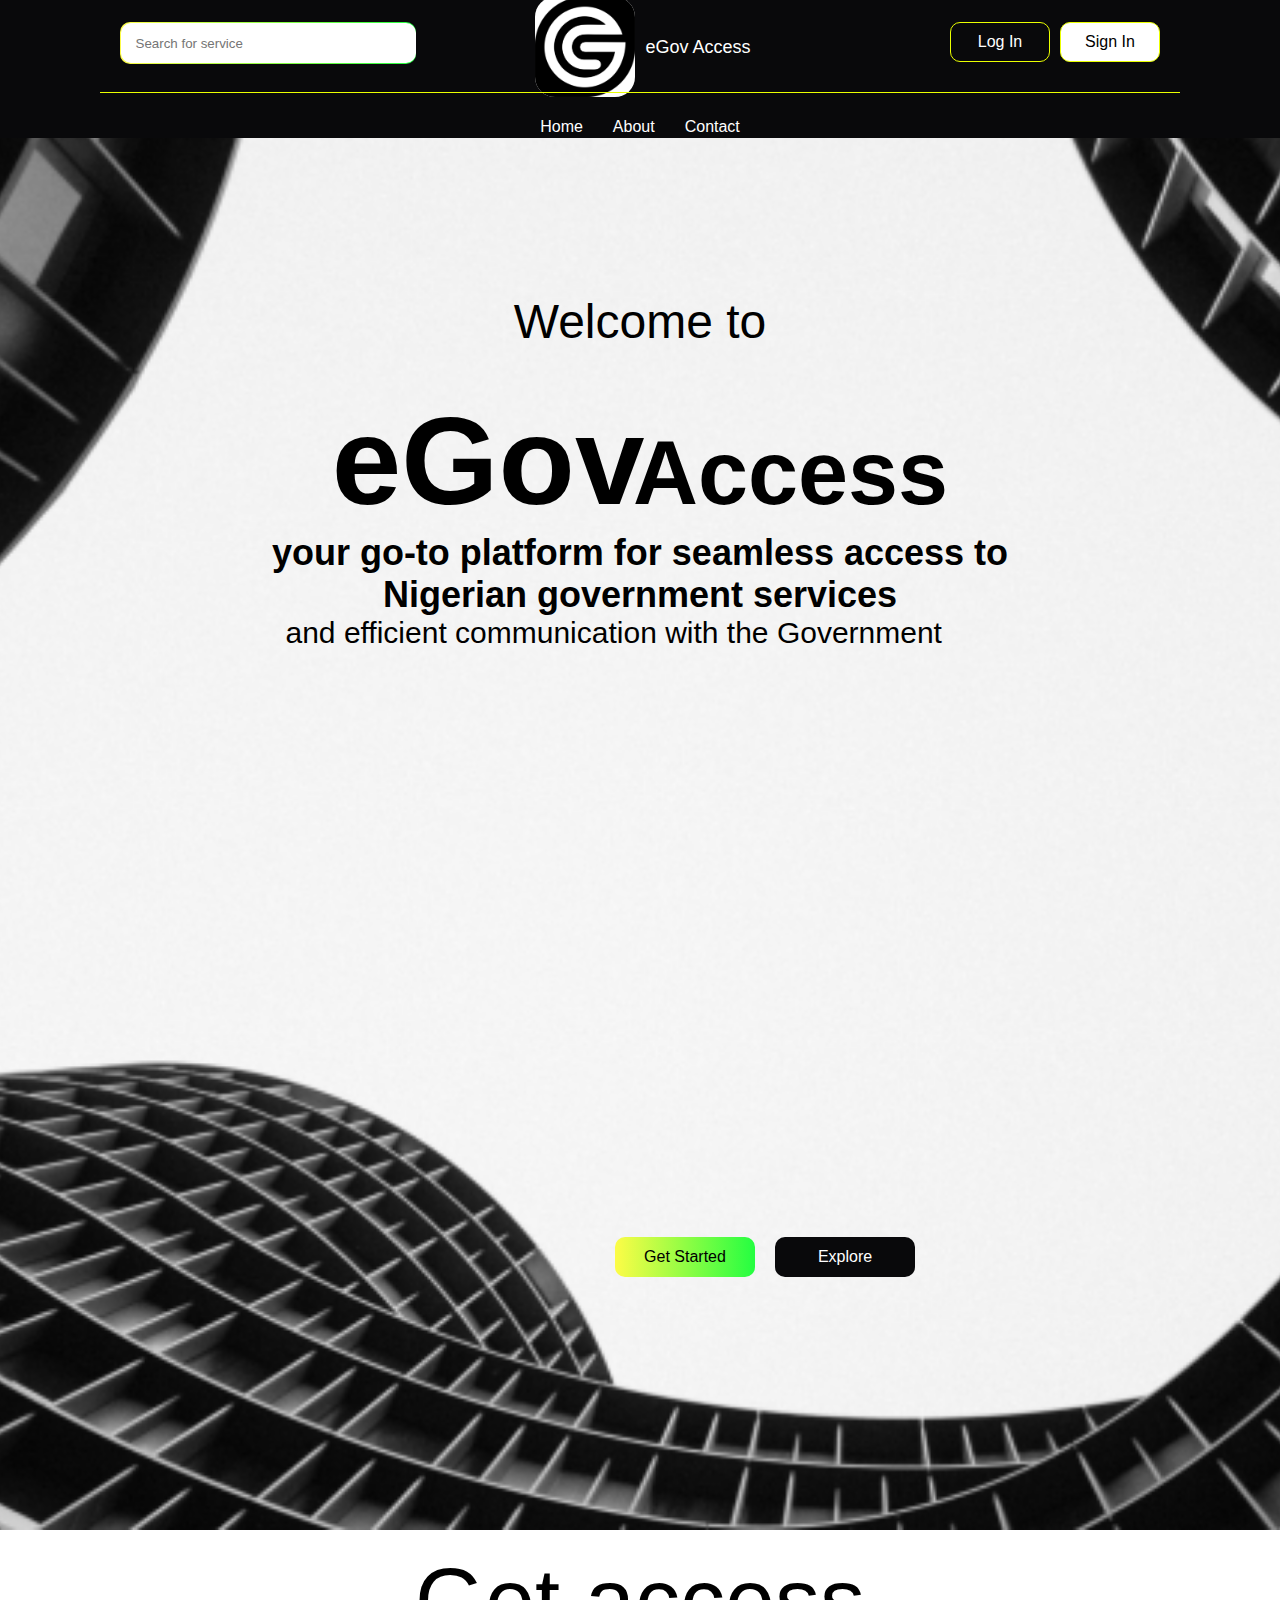
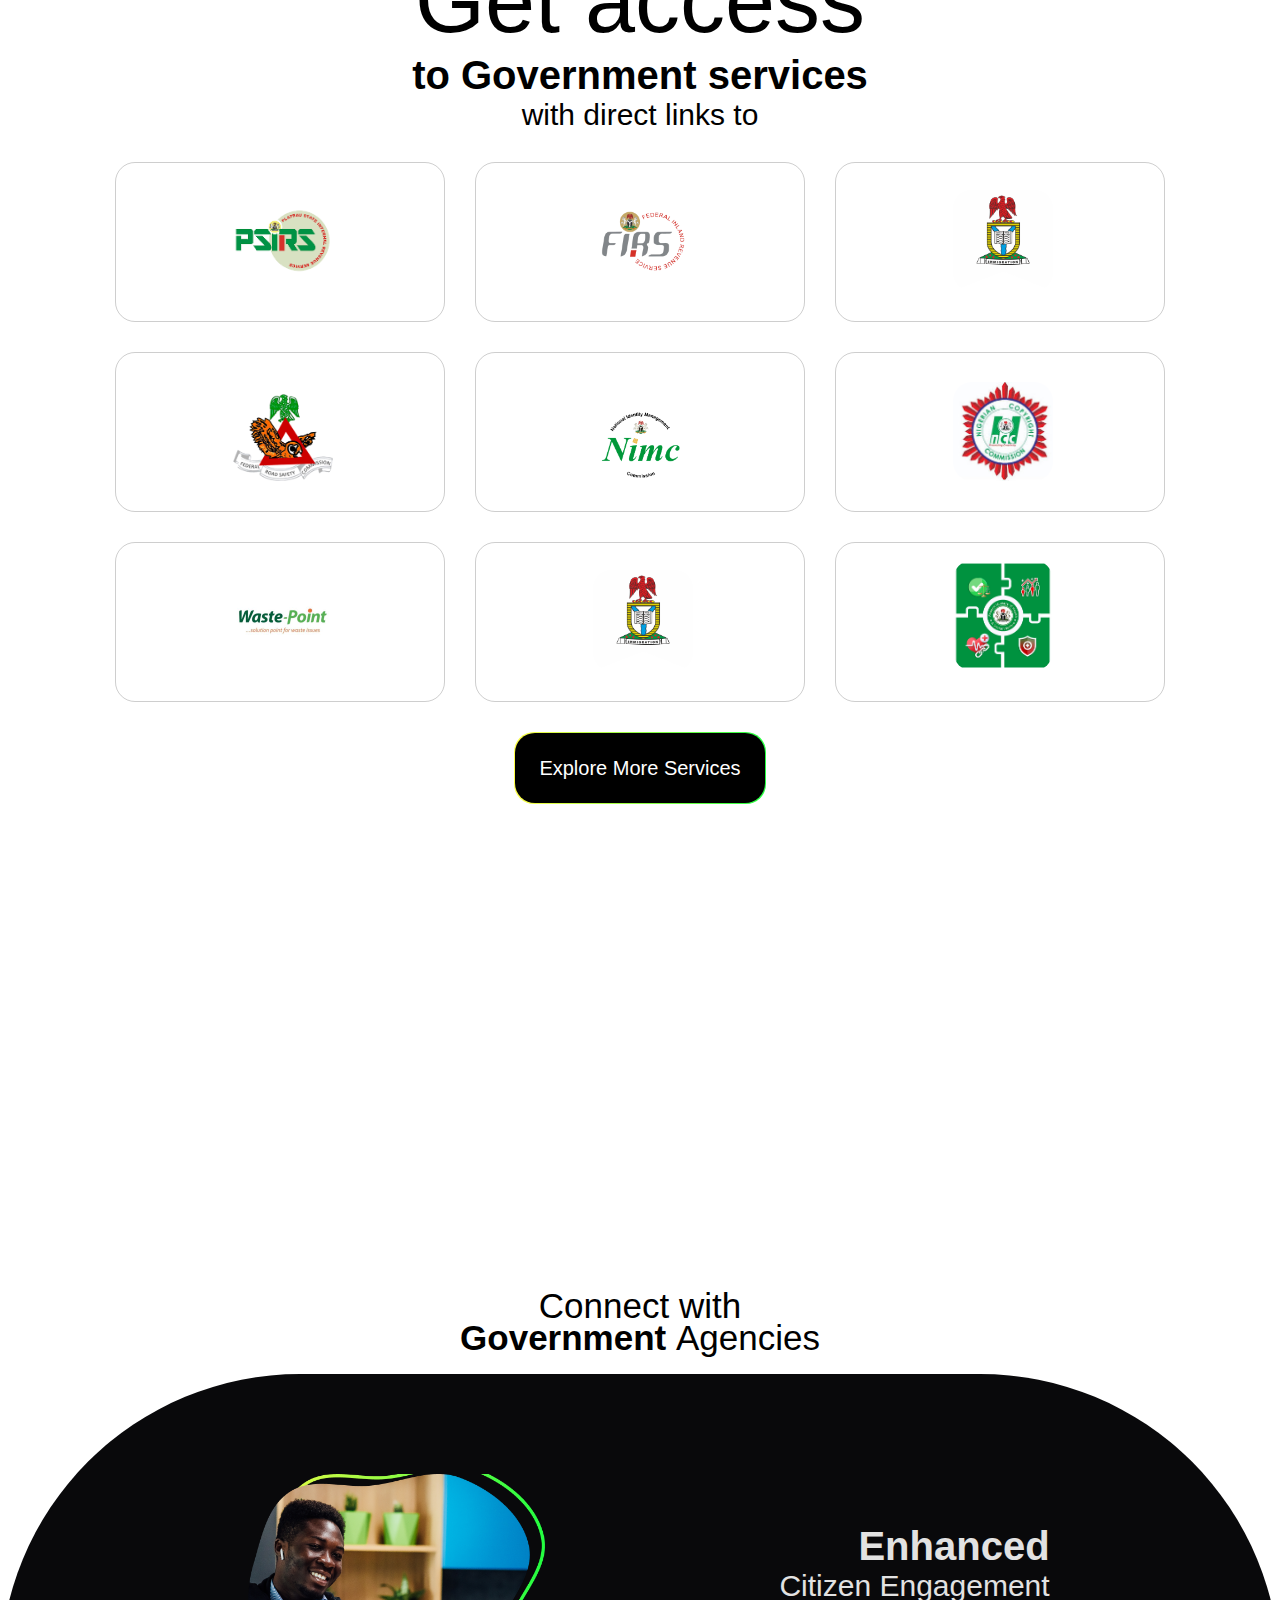
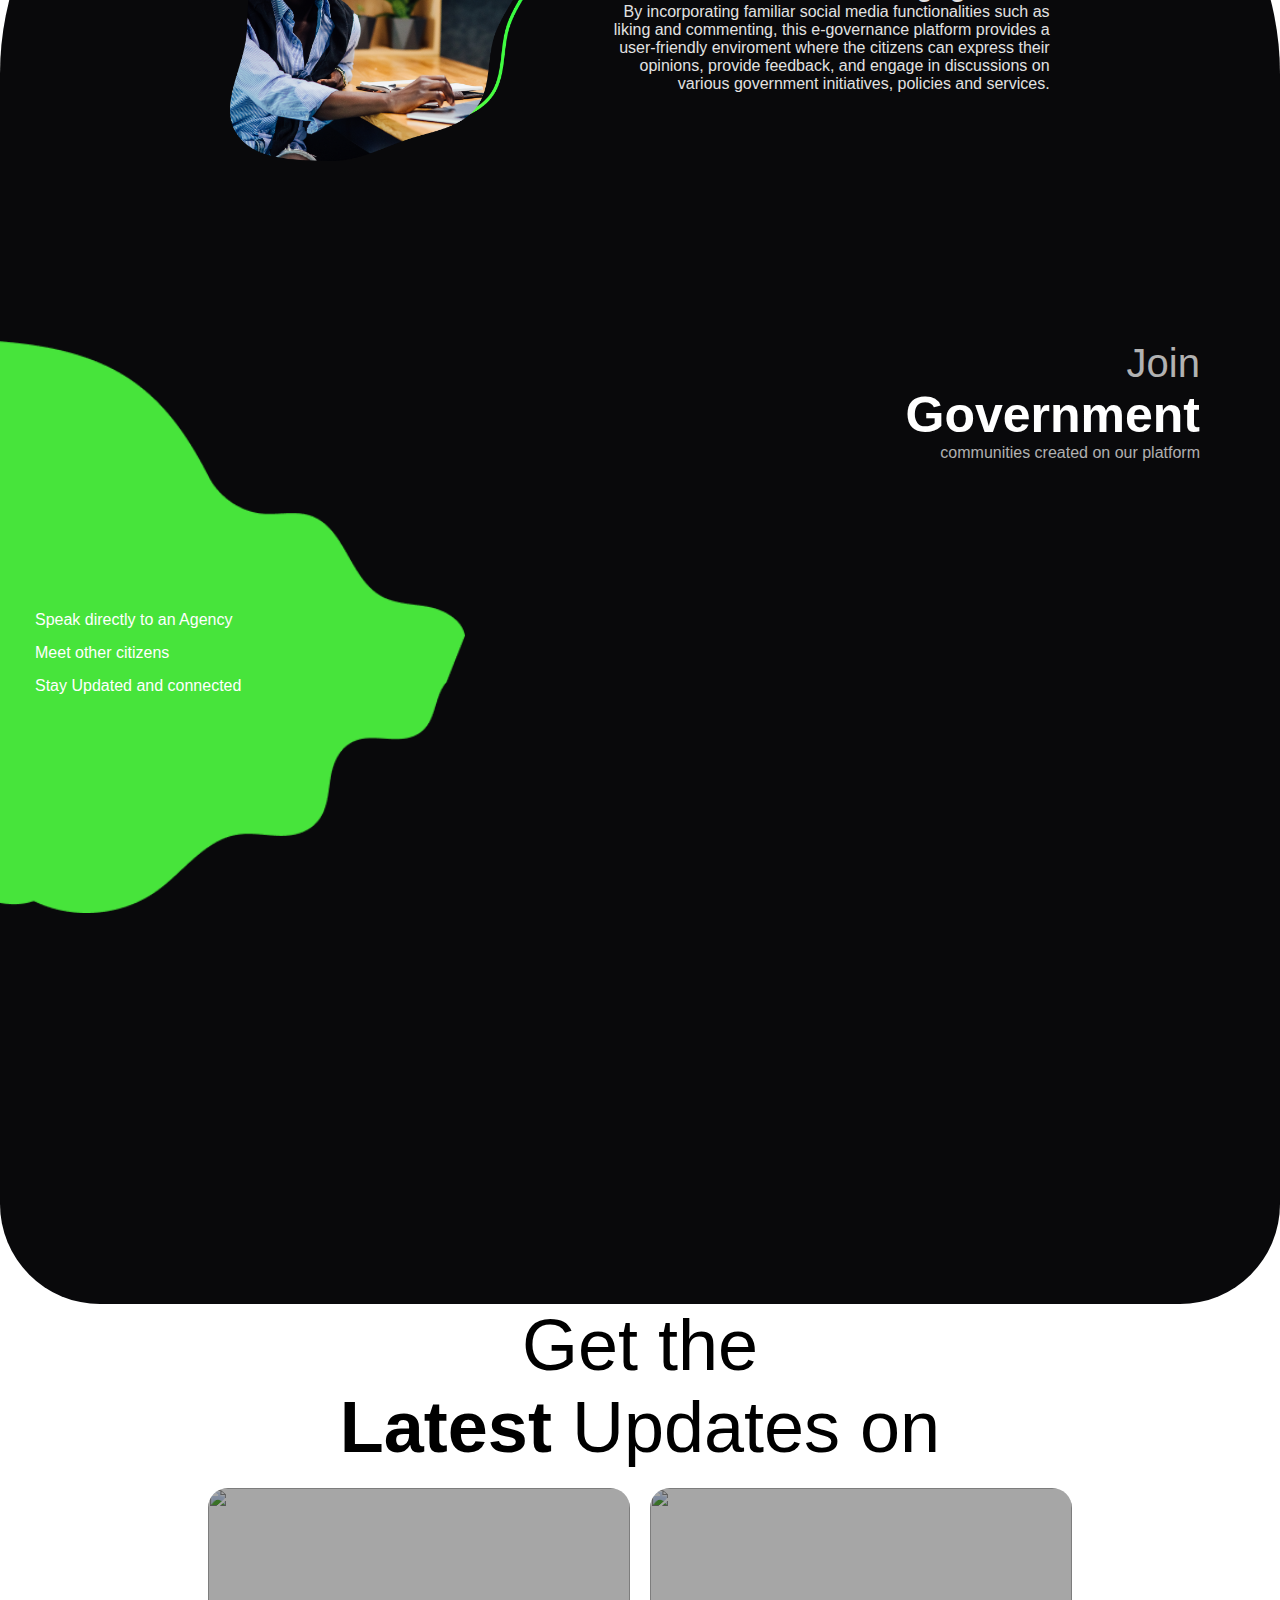
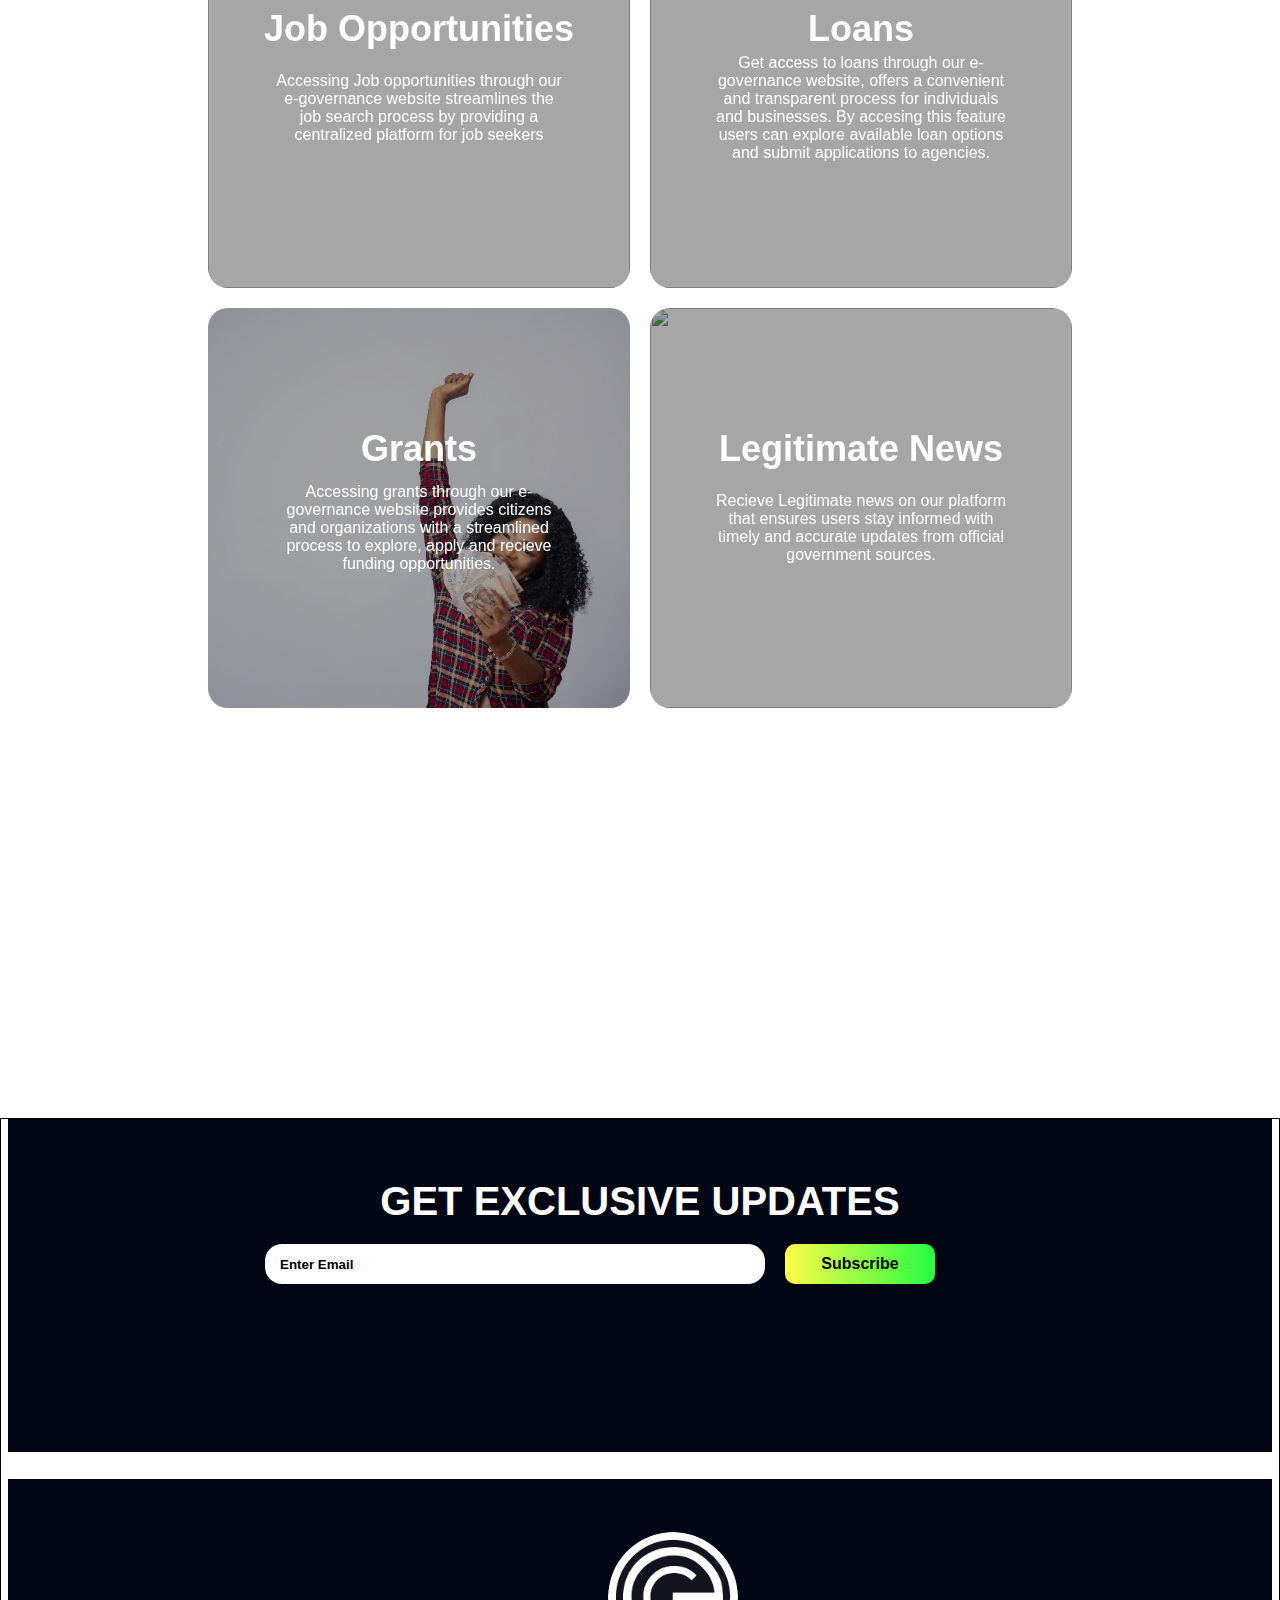
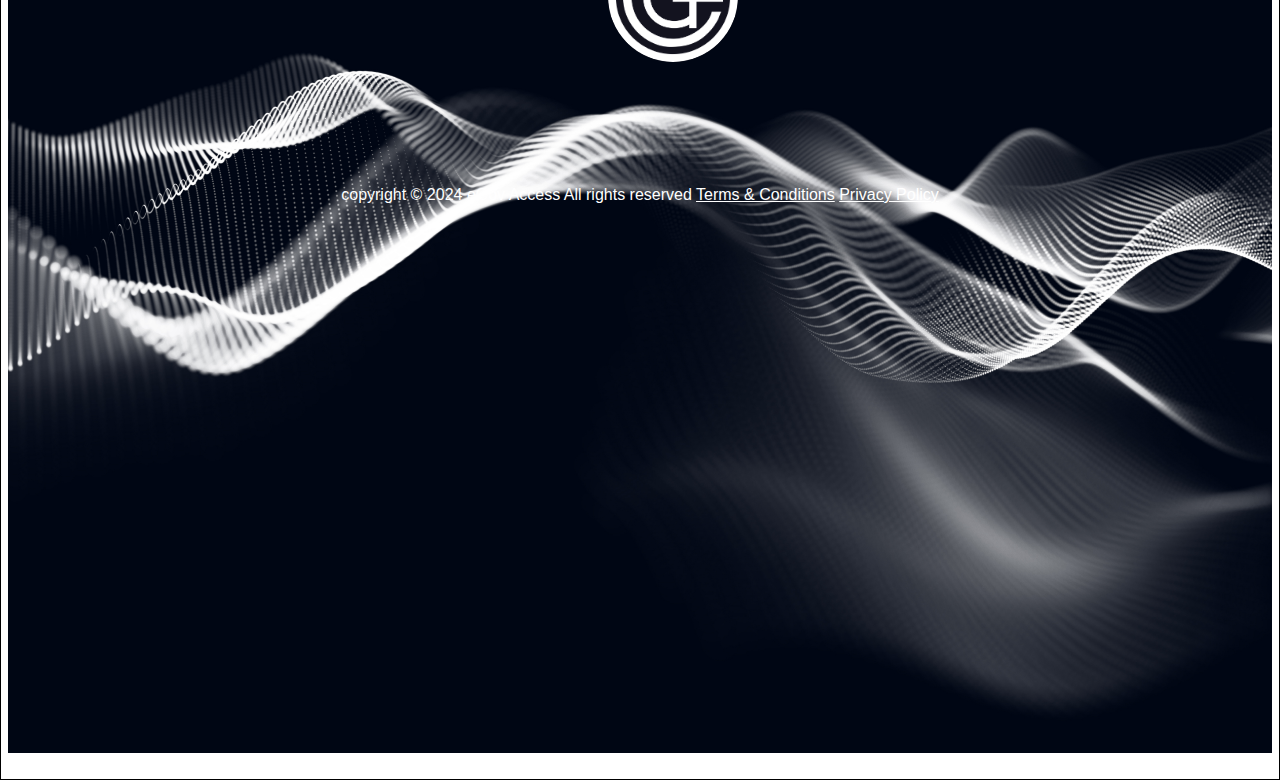
==== commit 9452e3c2: "updated about page" ====
--- a/Landing Page/html/index.html
+++ b/Landing Page/html/index.html
@@ -4,8 +4,9 @@
     <meta charset="UTF-8">
     <meta name="viewport" content="width=device-width, initial-scale=1.0">
     <title>egovaccess | Service & Information</title>
-    <link rel="shortcut icon" type="image/jpg" href="/IMAGES/EGOVACCESS LOGO WHITE.png"/>
+    <link rel="shortcut icon" type="image/jpg" href="/Landing Page/images/EGOVACCESS LOGO 1 BLACK.png"/>
     <link rel="stylesheet" href="/Landing Page/css/style.css">
+    <!-- <link rel="stylesheet" href="/Landing Page/css/aboutmain.css"> -->
 </head>
 <body>
     <div>
@@ -30,7 +31,7 @@
                     <div class="flex jc-sb nav-i-wrapper">
                         <div class="search-cnt d-grid"><input placeholder="Search for service" type="search" name="" id=""></div>
                         <div class="logo-container z-1 flex jc-c align-c">
-                            <img src="/IMAGES/EGOVACCESS LOGO WHITE.jpg" alt="" class="logon">
+                            <img src="/Landing Page/images/EGOVACCESS LOGO 1 BLACK.png" alt="" class="logon">
                             <div class="white logo-txt">eGov Access</div>
                         </div>
                         <div class="flex navigation">
@@ -41,7 +42,7 @@
                     <div class="navigation-li flex">
                         <ul class="flex jc-c align-c ul">
                             <li><a href="login.html">Home</a></li>
-                            <li><a href="#">About</a></li>
+                            <li><a href="/Landing Page/html/aboutmain.html">About</a></li>
                             <li><a href="#">Contact</a></li>
                         </ul>
                     </div>
@@ -61,7 +62,7 @@
                         </p>
                     </div>
                     <div class="hero-section-btns flex jc-c align-c">
-                        <button class="get-started-btn bg-lg"><a href="/" class="deco-none black">Get Started</a></button>
+                        <button class="get-started-btn bg-lg"><a href="https://egovaccess.vercel.app/Landing%20Page/html/page3.html" class="deco-none black">Get Started</a></button>
                         <button class="explore-btn bg-b"><a href="/" class="deco-none white">Explore</a></button>
                     </div>
                 </div>
@@ -310,6 +311,53 @@
                 </div>
             </div>
         </footer>
+        <!-- <section id="footer">
+            <div class="rotated-div1">
+            </div>
+            <div class="rotated-div2"></div>
+            <div id="subscribe">
+                <p class="text-1">subscribe to our newsletter and</p>
+                <p class="text-2">GET EXCLISIVE UPDATES</p>
+                <div class="flex">
+                    <div class="enter-email">
+                    <input placeholder="Enter Email" type="text" class="Email">
+                    </div>
+                    <button type="submit"><p>subscribe</p></button>
+                </div>
+            </div>
+            <div class="name">
+                <img src="./images/EGOVACCESS LOGO 1 BLACK.png" alt="">
+                <h2>eGov Access</h2>
+            </div>
+            <p class="paragraph">Explore our portal now. Our e-Governance <br> portal offers a seamless and secure platform <br> for convenient Government services. </p>
+            <div class="media">
+                <img src="./images/icons8-facebook-64.png" alt="fb" id="fb">
+                <img src="./images/icons8-instagram-64.png" alt="ig" id="ig">
+                <img src="./images/icons8-linkedin-50.png" alt="ld" id="ld">
+            </div>
+            <div class="nav-bottom">
+                <ul>
+                    <li>Home</li>
+                    <li>Explore Services</li>
+                    <li>About</li>
+                    <li>Contact</li>
+                </ul>
+            </div>
+            <img src="./images/EGOVACCESS LOGO 1 BLACK.png" alt="icon" id="icon">
+            <div class="language">
+                <ul>
+                    <li><span id="eng">English</span></li>
+                    <li><span id="hau">Hausa</span></li>
+                    <li><span id="fre">French</span></li>
+                </ul>
+            </div>
+            <hr>
+            <div class="t-c">
+                <p>copyright © 2024 eGov Access All right reserved</p>
+                <a href="/#">Terms & Conditions</a>
+                <a href="/#">Privacy Policy</a>
+            </div>
+        </section> -->
     </div>    
     <script src="/Landing Page/javascript/app.js"></script>
 </body>
--- a/Landing Page/css/style.css
+++ b/Landing Page/css/style.css
@@ -1,4 +1,5 @@
 @import url("utility.css");
+/* @import url("aboutmain.css"); */
 * {
     padding: 0;
     margin: 0;
--- a/Landing Page/css/aboutmain.css
+++ b/Landing Page/css/aboutmain.css
@@ -0,0 +1,712 @@
+*{
+    margin: 0;
+    padding: 0;
+    
+    font-family: "Inter", sans-serif;
+}
+header{
+    display: flex;
+    flex-direction: column;
+    margin: auto;
+    margin-bottom: 50px;
+    padding-left: 35px;
+    padding-right: 35px;
+}
+
+.searchContainer{
+    width:255px;
+    height: 30px;
+    display: flex;
+    align-items: center;
+    justify-content: space-between;
+    background: #000;
+    color:#fff;
+    padding: 6px;
+    border-radius: 10px;
+}
+.searchContainer button{
+    outline: none;
+    border: none;
+    background: transparent;
+    width: 20px;
+    height: 20px;
+}
+.searchContainer button img{
+    width: 100%;
+    height: 100%;
+}
+
+.searchContainer input{
+    outline: none;
+    border: none;
+    width: 100%;
+    background: transparent;
+    color: #fff;
+    height: 100%;
+}
+.searchInput::placeholder{
+    color: #fff;
+}
+.searchInput:hover::placeholder{
+    color: #000;
+}
+.searchContainer:hover{
+    background: #fff;
+    color: #000;
+}
+
+.logo{
+    display: flex;
+    gap: 5px;
+    align-items: center;
+}
+.logo img{
+    width: 50px;
+    height: 50px;
+    border-radius: 100%;
+}
+.logo p{
+    font-size: 24px;
+    line-height: 28px;
+    font-weight: 700;
+}
+.signin{
+    display: flex;
+    gap:4px
+}
+.signin a{
+    width: 100px;
+    height: 40px;
+    text-decoration: none;
+    border-radius: 10px;
+    display: flex;
+    align-items: center;
+    justify-content: center;
+}
+.signin a:first-child{
+    background-color: #000;
+    color: #fff;
+}
+.signin a:first-child:hover{
+    background: linear-gradient(90deg,#FDFC47, #24FE41);
+    color: #000;
+}
+.signin a:nth-child(2){
+    background-color: #ffffff;
+    color: #000;  
+}
+.signin a:nth-child(2):hover{
+    background: linear-gradient(90deg,#FDFC47, #24FE41);
+    color: #000;
+}
+.header-1{
+    background-image: linear-gradient(90deg,#FDFC47, #24FE41);
+    display: flex;
+    width: 70%;
+    align-items: center;
+    height: 50px;
+    margin: auto;
+    justify-content: space-between;
+    padding: 20px;
+    border-top-left-radius: 20px;
+    border-top-right-radius: 20px;
+}
+.header-2{
+    position: relative;
+   background: #000;
+   color: #fff;
+    display: flex;
+    width: 70%;
+    align-items: center;
+    height: 20px;
+    margin: auto;
+    justify-content: space-between;
+    padding: 20px;
+    border-bottom-left-radius: 20px;
+    border-bottom-right-radius: 20px;
+}
+.header-2 hr{
+    color: #fff;
+}
+.header-2 ul{
+    list-style: none;
+    display: flex;
+    align-items: start;
+    justify-content: center;
+    margin: auto;
+    font-family: Inter;
+    font-size: 16px;
+    font-weight: 400;
+    line-height: 20px;
+
+
+    /* position: relative;
+    top: -21px;
+    line-height: 40px; */
+  
+}
+.header-2 ul li{
+    border-radius: 10px;
+    width: 100px;
+    padding-left: 0.5px;
+    padding-right: 0.5px;
+    padding-top: 3px;
+    padding-bottom: 7px;
+    text-align: center;
+    position: relative;
+    transition: 0.8s ease-out;
+}
+.header-2 ul li:hover{
+    background:linear-gradient(90deg,#FDFC47, #24FE41);
+    color:#000;
+    transform: scale(o.8);
+    -webkit-transform: scaleY(0.8);
+    -ms-transform: scale(0.8);   
+  
+    transition: 0.8s ease-in-out;
+}
+.hr-1{
+    position: absolute;
+    top:95px;
+    z-index: 4;
+    width: 69%;
+    height: 1px;
+    background: #636262;
+    margin-left: 13%;
+    
+}
+#about{
+    width: 95%;
+    height: 170px;
+    object-fit: cover;
+    background-image: url("/Landing Page/images/lagos.jpeg");
+    background-position: -1px -317px;
+    background-repeat: no-repeat;
+    background-blend-mode: darken;
+    position: relative;
+    border-radius: 20px;
+    background-size: 100%;
+    margin: auto;
+}
+
+#about::before {
+    content: "";
+    position: absolute;
+    top: 0;
+    left: 0;
+    border-radius: 20px;
+    width: 94%; /* Same as the width of the parent */
+    height: 100%; /* Same as the height of the parent */
+    background-color: rgba(0, 0, 0, 0.5); /* Adjust the color and opacity as needed */
+    z-index: 0; /* Ensure the overlay is positioned behind the content */
+    padding-left: 35px;
+    padding-right: 35px;
+    
+}
+
+#about div p{
+    font-size: 60px;
+    font-weight: 700;
+    line-height: 60px;
+    text-align: left;
+    color: #fff;
+    z-index: 3;
+}
+#about div{
+    display: flex;
+    align-items: center;
+    justify-content: center;
+    width: 100%;
+    height: 100%;
+}
+.container2{
+    position: relative;
+}
+.welcome{
+    display: flex;
+    flex-direction: row;
+    gap: 200px;
+    position: absolute;
+    top: 65px;
+    left: -35px;
+
+}
+.bg{
+    position: relative;
+    display: block;
+    overflow: hidden;
+    width: 100%;
+    height: 852px;
+    margin: auto;
+    left: -20px;
+}
+.bg img{
+    position: relative;
+    width: 115%;
+    top: -280px;
+    opacity: 10%;
+    left: -80px;
+}
+
+.welcome img{
+    width: 314px;
+    height: 314px;
+    border-radius: 50%;
+}
+.welcome .text{
+    display: flex;
+    flex-direction: column;
+    gap: 20px;
+    margin-left: 90px;
+    padding-left: 35px;
+}
+.wrap{
+    display: flex;
+    flex-direction: column;
+}
+.wrap .mission-header {
+    position: absolute;
+    top: 420px;
+    font-size: 48px;
+    font-weight: 700;
+    line-height: 60px;
+    transform: translate(180%, 0%);
+
+
+}
+.wrap #note{
+    margin: auto;
+    justify-self: center;
+    background-color: #000;
+    color: #fff;
+    align-items: center;
+    margin: auto;
+    position: absolute;
+    transform: translate(30%, 0%);
+    width: 828px;
+    height: 250px;
+    top: 500px;
+    border-radius: 20px;
+
+}.wrap #note p{
+    font-size: 24px;
+    font-weight: 400;
+    line-height: 32px;
+    text-align: center;
+    padding: 5%;
+}
+.offer{
+    width: 100%;
+    height: 800px;
+    background-color: #000;
+    padding-left: 0;
+    color: #fff;
+    display: flex;
+}
+.statement-1, .statement-2{
+    width: 40%;
+    margin: 50px auto;
+    text-align: center;
+}
+.statement-1 h2{
+    font-size: 36px;
+    font-weight: 700;
+    line-height: 40px;
+    text-align: center;
+    margin-left: 150px;
+    
+}
+.statement-1 ul{
+font-size: 24px;
+font-weight: 400;
+line-height: 32px;
+text-align: left;
+/* padding-left: 45%; */
+margin-top: 2%;
+max-width: 80%;
+padding-left: 25%;
+}
+.statement-2 h2{
+    font-size: 36px;
+    font-weight: 700;
+    line-height: 40px;
+    text-align: center;
+    margin-left: -100px;
+}
+.statement-2 ul{
+font-size: 24px;
+font-weight: 400;
+line-height: 32px;
+text-align: left;
+/* padding-left: 5%; */
+margin-top: 2%;
+max-width: 80%;
+}
+.vertical{
+    border-left: 5px solid;
+    width: 5px;
+    height: 613px;
+    margin-top: 6%;
+    left: 718px;
+    gap: 0px;
+    border-radius: 5px 0px 0px 0px;
+    opacity: 0px;
+
+}
+#how-we-work{
+    padding-top: 40px;
+    padding-left: 80px;
+    padding-right: 80px;
+    margin: auto;
+    padding-bottom: 40px;
+}
+.part-1{
+    display: flex;
+    flex-direction: row;
+    justify-content: space-between;
+}
+.part-1 img{
+    width: 404px;
+    height: 283px;
+    border-radius: 20px;
+}
+.part-1 .cont-1{
+    max-width: 410px;
+    text-align: left;
+}
+.part-2{
+    display: flex;
+    flex-direction: row;
+    justify-content: space-between;
+    padding-top: 40px;
+}
+.part-2 img{
+    width: 404px;
+    height: 283px;
+    border-radius: 20px;
+}
+.part-2 .cont-2{
+    max-width: 615px;
+    text-align: right;
+}
+#vision-section{
+    width: 100%;
+    height: 612px;
+    background-color: #000;
+    color: #fff;
+    text-align: center;
+}
+.div-1{
+    max-width: 800px;
+    margin: auto;
+    padding-top: 5%;
+}
+.div-1 h2{
+    font-size: 36px;
+    font-weight: 700;
+    line-height: 40px;
+}
+.div-1 p{
+    font-size: 24px;
+    font-weight: 400;
+    line-height: 32px;
+}
+.div-2{
+    max-width: 800px;
+    margin: auto;
+}
+.div-2 h2{
+    font-size: 36px;
+    font-weight: 700;
+    line-height: 40px;
+}
+.div-2 p{
+    font-size: 24px;
+    font-weight: 400;
+    line-height: 32px;
+}
+#vision-section hr{
+    background-color: #fff;
+    width: 45%;
+    height: 3px;
+    margin: auto;
+    margin-top: 2%;
+    margin-bottom: 2%;
+}
+#footer{
+    position: relative;
+    width: 100%;
+    height: 806px;
+    background:linear-gradient(90deg,#FDFC47, #24FE41);
+    overflow: hidden;
+}
+#footer .rotated-div1{
+    position: absolute;
+    background-color: #000;
+    width: 550.77px;
+    height: 550.77px;
+    margin-top: 8%;
+    margin-left: -120px;
+    border-radius: 217px 217px 217px 217px;
+    transform: rotate(-150deg);
+    z-index: 0;
+    color: #fff;
+}
+.rotated-div2{
+    position: absolute;
+    background-color: #000;
+    width: 550.77px;
+    height: 550.77px;
+    margin-top: 45%;
+    margin-left: 1100px;
+    border-radius: 217px 217px 217px 217px;
+    transform: rotate(-150deg);
+    padding: 0;
+    z-index: 0;
+}
+
+.name{
+    position: absolute;
+    display: flex;
+    z-index: 3;
+    color: #fff;
+    margin-top: 25%;
+    gap: 10px;
+    margin-left: 85px;
+
+}
+.name h2{
+    font-size: 24px;
+    font-weight: 700;
+    line-height: 32px;
+    margin-top: 8px;
+}
+.name img{
+    width: 50px;
+    height: 50px;
+    border-radius: 50%;
+}
+
+.paragraph{
+    position: absolute;
+    z-index: 3;
+    font-size: 14px;
+    font-weight: 400;
+    line-height: 20px;
+    text-align: left;
+    color: #fff;
+    margin-top: 32%;
+    margin-left: 85px;
+
+}
+
+#subscribe{
+    text-align: center;
+    position: absolute;
+    z-index: 3;
+    margin-top: 60px;
+    margin-left: 25%;
+    justify-content: space-between;
+}
+.enter-email{
+    margin-top: 10%;
+    margin-left: -100px;
+    width:610px;
+    height: 50px;
+    display: flex;
+    flex-direction: row;
+    align-items: center;
+    justify-content: space-between;
+    background: #000;
+    color:#fff;
+    padding: 6px;
+    border-radius: 20px;
+    position: relative;
+
+}
+.enter-email::after{
+    margin-left: -7px;
+    content: '';
+    position: absolute;
+    width: 100%;
+    height: 103%;
+    border-radius: 20px;
+    background-image: linear-gradient(90deg,#FDFC47, #24FE41);
+    z-index: -1;
+}
+.flex{
+    display: flex;
+    flex-direction: row;
+    margin-top: -30px;
+}
+.flex button{
+    width: 257px;
+    height: 70px;
+    border-radius: 25px;
+    color: #fff;
+    background: #000;
+    outline: none;
+    border: none;
+    margin-top: 75px;
+    margin-left: 20px;
+}
+.flex button p{
+    font-size: 24px;
+    font-weight: 400;
+    line-height: 32px;
+}
+.flex button:hover{
+    background: linear-gradient(90deg,#FDFC47, #24FE41);
+    color: #000;
+}
+.enter-email:hover{
+    background: #fff;
+}
+
+.Email{
+    background: transparent;
+    outline: none;
+    border: none;
+    height: 100%;
+    width: 100%;
+}
+.Email::placeholder{
+    font-size: 20px;
+    font-weight: 400;
+    line-height: 28px;
+    color: #fff;
+}
+.Email:hover input{
+    color: #000;
+}
+.Email:hover::placeholder{
+    color: #000;
+}
+
+#subscribe .text-1{
+    font-size: 36px;
+    font-weight: 400;
+    line-height: 40px;
+}
+#subscribe .text-2{
+    font-size: 60px;
+    font-weight: 700;
+    line-height: 60px;
+}
+.media{
+    position: absolute;
+    display: flex;
+    flex-direction: row;
+    gap: 15px;
+    margin-top: 40%;
+    margin-left: 85px;
+}
+.media #ig, #fb, #ld{
+    border-radius: 100%;
+    width: 24px;
+    height: 24px;
+}
+.nav-bottom{
+    width: 498px;
+    height: 80px;
+    border-radius: 20px;
+    background: #000;
+    color: #fff;
+    margin: auto;
+    margin-left: 34%;
+    margin-top: 32%;
+}
+.nav-bottom ul{
+    align-items: center;
+    justify-content: space-evenly;
+    list-style: none;
+    display: flex;
+    flex-direction: row;
+    padding: 0;
+}
+.nav-bottom ul li{
+    font-size: 14px;
+    font-weight: 400;
+    line-height: 20px;
+    margin-top: 25px;
+    border-radius: 10px;
+    padding: 10px;
+    position: relative;
+    transition: 0.7s ease-in-out;
+
+
+}
+.nav-bottom ul li:hover{
+    background:linear-gradient(90deg,#FDFC47, #24FE41);
+    color:#000;
+    transform: scale(o.8);
+    -webkit-transform: scaleY(0.8);
+    -ms-transform: scale(0.5);    
+}
+
+#icon{
+    width: 250px;
+    height: 250px;
+    margin-top: -165px;
+    margin-left: 1050px;
+    border-radius: 50%;
+}
+.language{
+    margin-top: 30px;
+    margin-left: 600px;
+    gap: 24px;
+    justify-content: space-between;
+    z-index: 3;
+}
+.language ul{
+    display: flex;
+    flex-direction: row;
+    list-style: none;
+    color: #fff;
+    gap: 20px;
+}
+.language ul li{
+    justify-content: space-between;
+    align-items: center;
+    font-size: 14px;
+    font-weight: 400;
+    line-height: 16.94px;
+    cursor: pointer;
+}
+.language ul li #eng{
+     background-color: #000;
+     padding: 8px;
+}
+.language ul li #hau, #fre{
+    color: #000;
+}
+
+#footer hr{
+    background-color: #000;
+    height: 1px;
+    outline: none;
+    border: none;
+    margin-top: 55px;
+    width: 95%;
+    margin-left: auto;
+}
+.t-c{
+    display: flex;
+    flex-direction: row;
+    margin-top: 3%;
+    margin-left: 20%;
+    gap: 70px;
+    font-size: 14px;
+    font-weight: 400;
+    line-height: 16px;
+}
+.t-c a{
+    text-decoration: none;
+    color: #000;
+}
+
+
+
+
+
+
